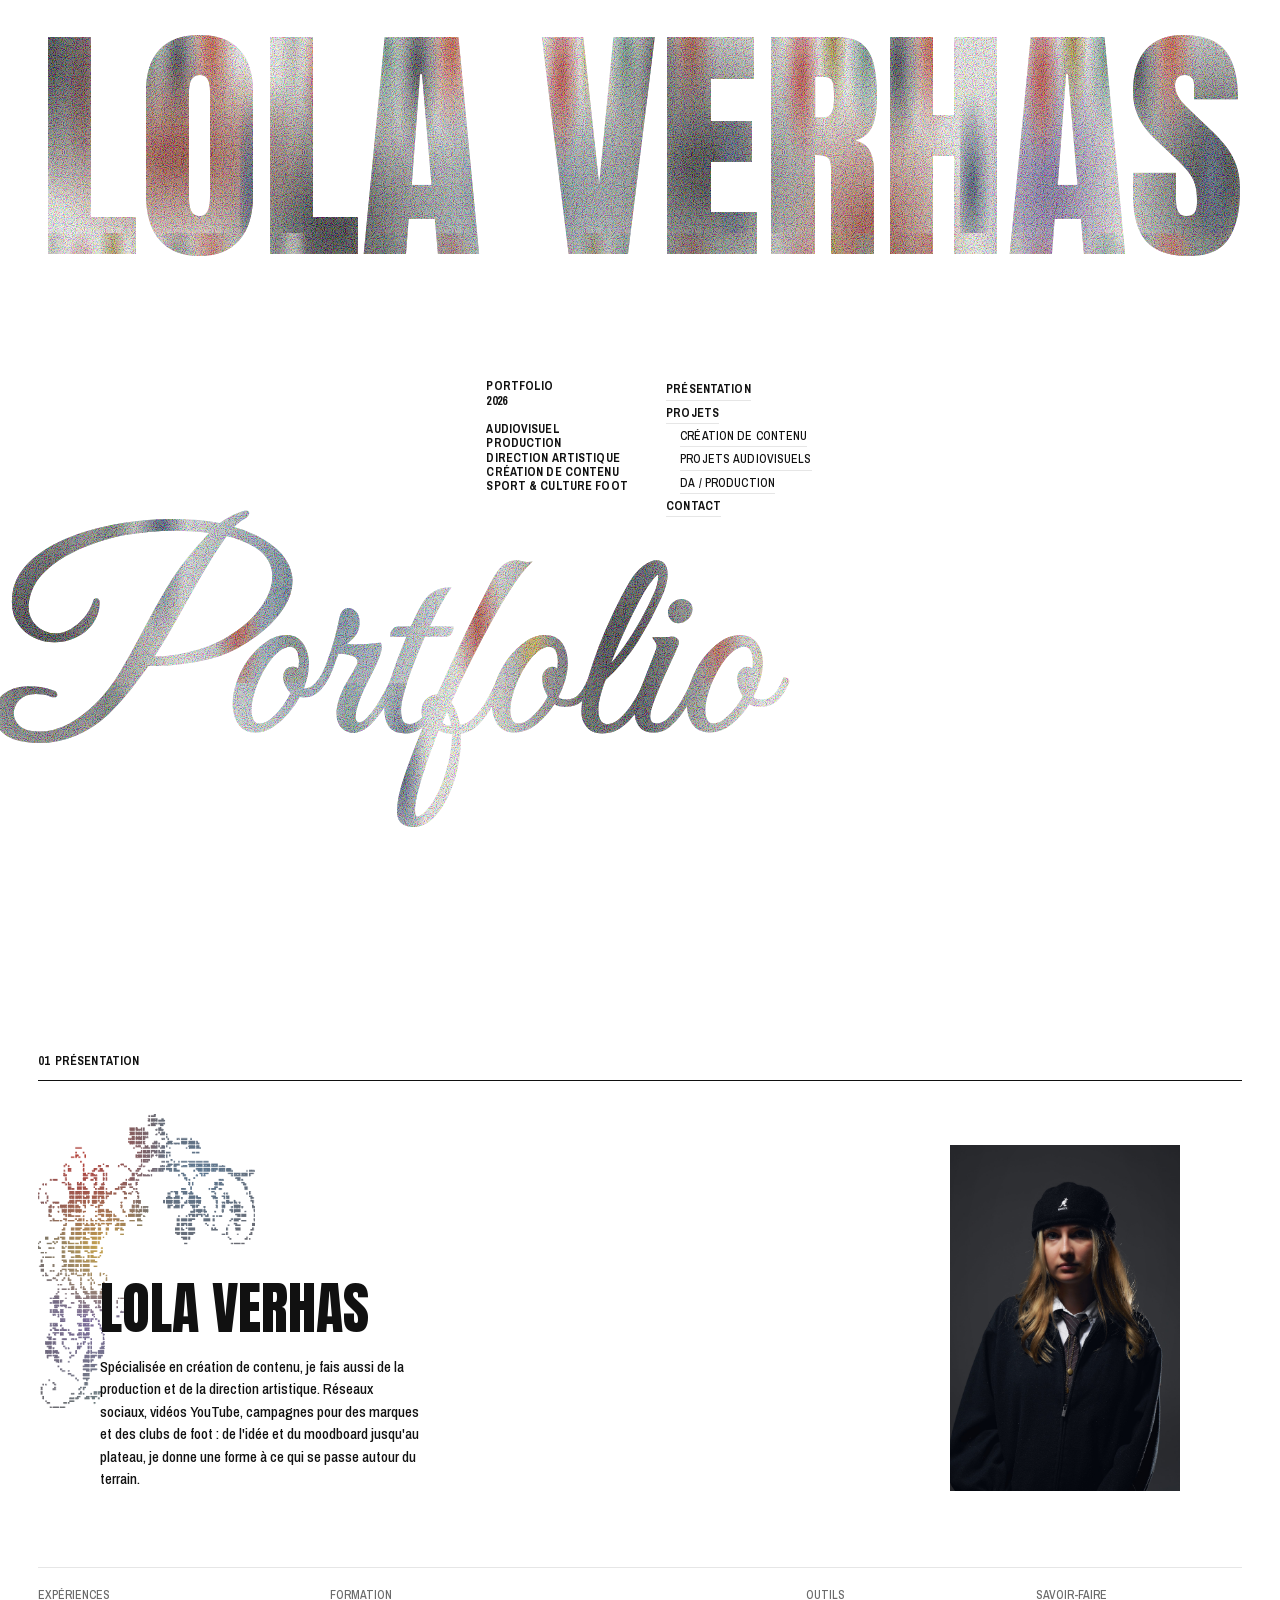
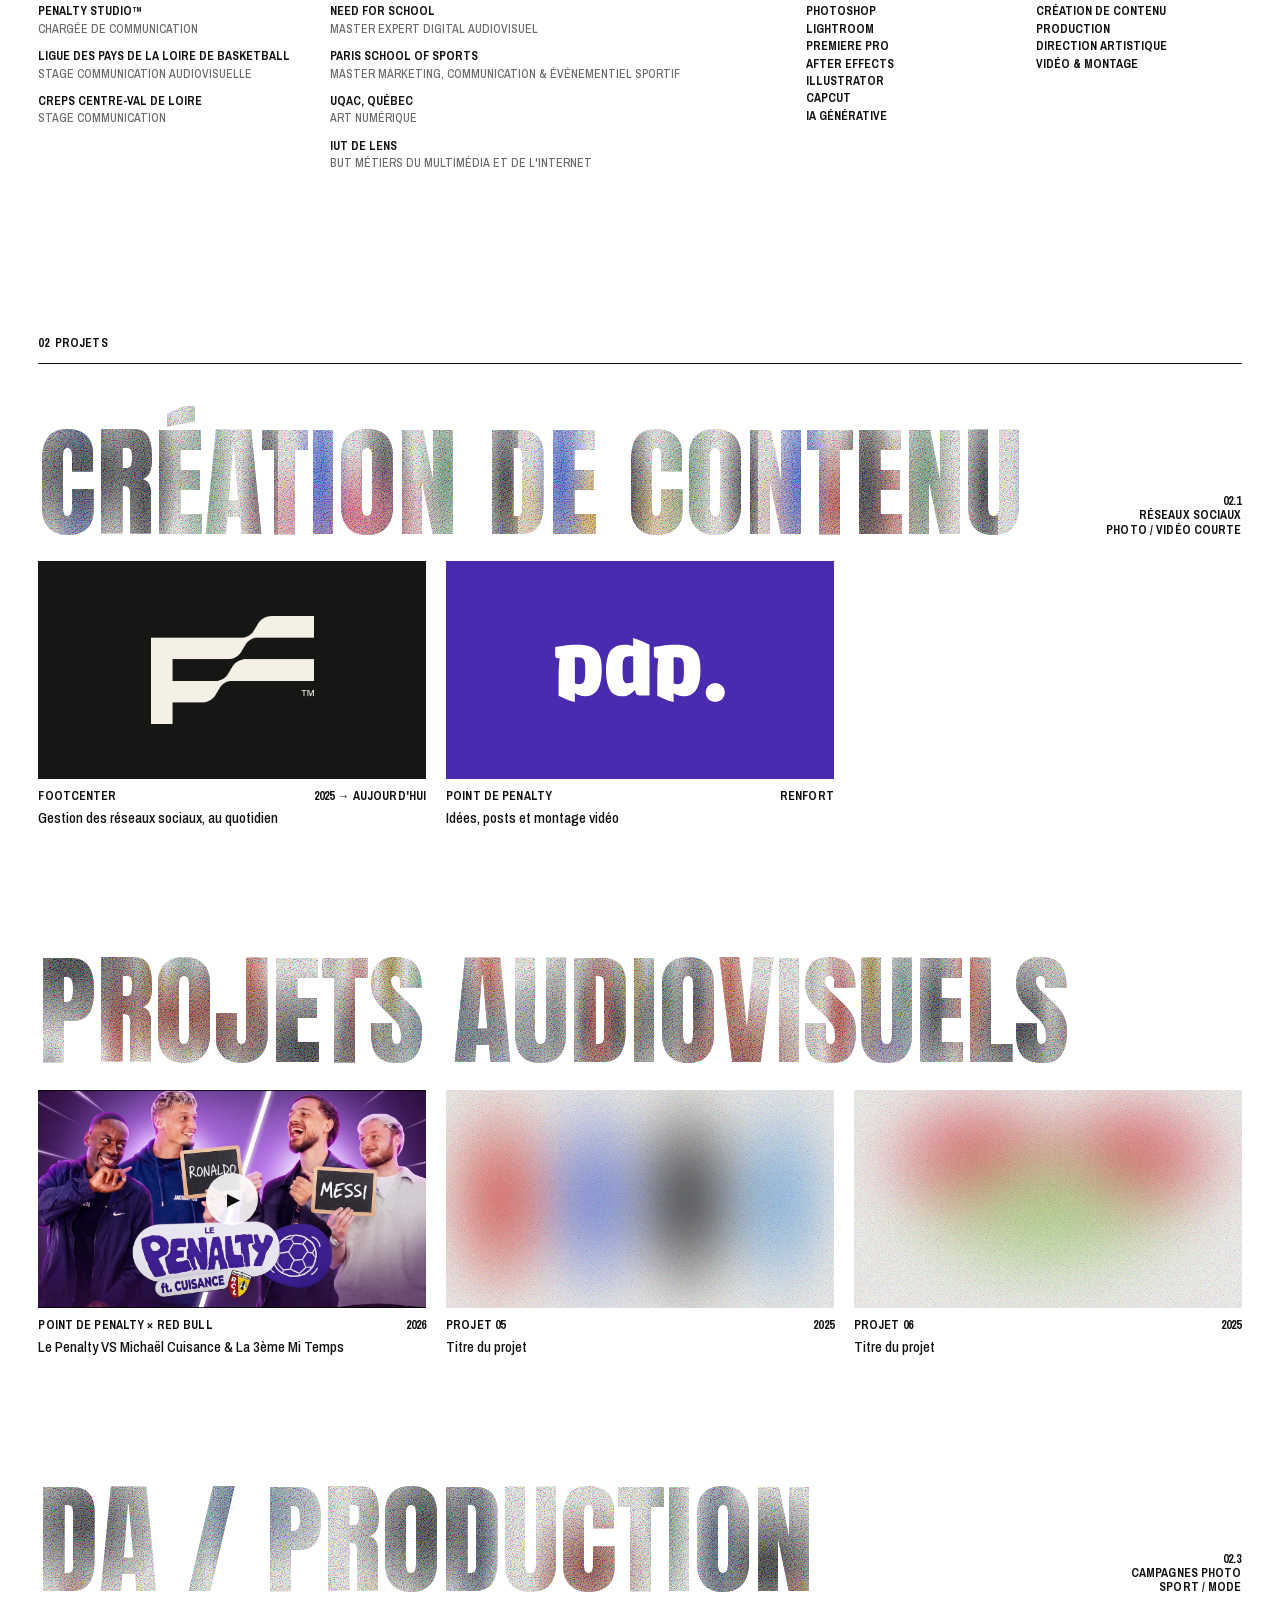
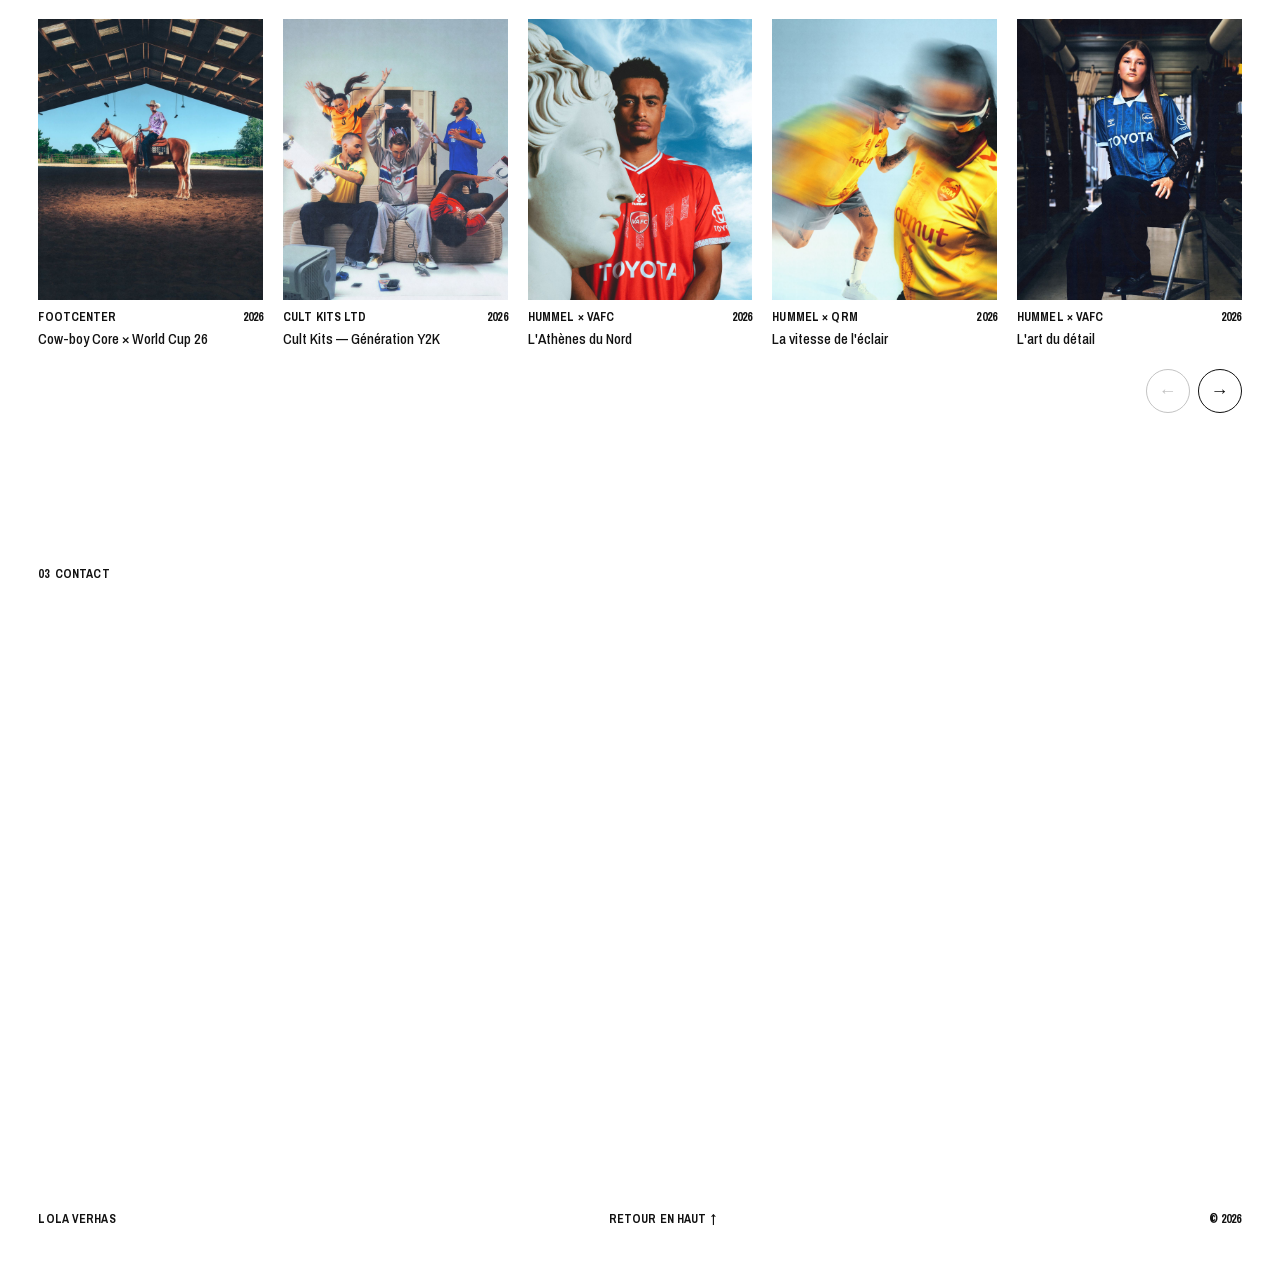
==== index.html @ 3b6e3bfb "Présentation : ornement pixel dégradé dans le coin haut gauche (ordinateur) Co-Authored-By: Claude O" ====
<!doctype html>
<html lang="fr">
<head>
<meta charset="utf-8">
<meta name="viewport" content="width=device-width, initial-scale=1">
<title>Lola Verhas — Portfolio</title>
<meta name="description" content="Portfolio de Lola Verhas : création de contenu, projets audiovisuels, direction artistique dans l'univers du sport.">
<link rel="stylesheet" href="style.css">
</head>
<body>

<!-- ============ HERO (affiche) ============ -->
<header class="poster" id="top">
  <h1 class="big tex tex--a">Lola Verhas</h1>

  <div class="poster__info">
    <div class="col">
      <p>Portfolio<br>2026</p>
      <p>Audiovisuel<br>Production<br>Direction artistique<br>Création de contenu<br>Sport &amp; culture foot</p>
    </div>
    <nav class="col menu" aria-label="Sommaire">
      <ul>
        <li><a href="#presentation">Présentation</a></li>
        <li><a href="#projets">Projets</a></li>
        <li class="sub"><a href="#contenu">Création de contenu</a></li>
        <li class="sub"><a href="#audiovisuel">Projets audiovisuels</a></li>
        <li class="sub"><a href="#da">DA / Production</a></li>
        <li><a href="#contact">Contact</a></li>
      </ul>
    </nav>
  </div>

  <p class="script tex tex--b" aria-hidden="true">Portfolio</p>
</header>

<main>

<!-- ============ PRÉSENTATION ============ -->
<section id="presentation" class="block">
  <span class="ornement tex--a" aria-hidden="true"></span>
  <p class="label">01 &nbsp;Présentation</p>
  <div class="intro">
    <div class="intro__text">
    <h2 class="intro__title">Lola Verhas</h2>
    <div class="intro__side prose">
      <p>Spécialisée en création de contenu, je fais aussi de la production et de la direction artistique. Réseaux sociaux, vidéos YouTube, campagnes pour des marques et des clubs de foot : de l'idée et du moodboard jusqu'au plateau, je donne une forme à ce qui se passe autour du terrain.</p>
    </div>
    </div>
    <figure class="intro__photo"><img src="img/lola/portrait.jpg" alt="Portrait de Lola Verhas, béret Kangol noir, chemise blanche et cravate, sur fond gris"></figure>
  </div>

  <dl class="credits profile">
    <div><dt>Expériences</dt><dd>Penalty Studio™<span>Chargée de communication</span>Ligue des Pays de la Loire de Basketball<span>Stage communication audiovisuelle</span>CREPS Centre-Val de Loire<span>Stage communication</span></dd></div>
    <div><dt>Formation</dt><dd>Need for School<span>Master expert digital audiovisuel</span>Paris School of Sports<span>Master marketing, communication &amp; événementiel sportif</span>UQAC, Québec<span>Art numérique</span>IUT de Lens<span>BUT Métiers du multimédia et de l'internet</span></dd></div>
    <div><dt>Outils</dt><dd>Photoshop<br>Lightroom<br>Premiere Pro<br>After Effects<br>Illustrator<br>CapCut<br>IA générative</dd></div>
    <div><dt>Savoir-faire</dt><dd>Création de contenu<br>Production<br>Direction artistique<br>Vidéo &amp; montage</dd></div>
  </dl>
</section>

<!-- ============ PROJETS ============ -->
<section id="projets" class="block">
  <p class="label">02 &nbsp;Projets</p>

  <div class="cat" id="contenu">
    <div class="cat__head">
      <h2 class="mid tex tex--c">Création de contenu</h2>
      <p class="cat__meta">02.1<br>Réseaux sociaux<br>Photo / Vidéo courte</p>
    </div>
    <div class="grid grid--video">
      <a class="card" href="footcenter-reseaux.html"><div class="card__img card__img--logo logo--fc"><img src="img/logos/footcenter.png" alt="Logo FOOTCENTER"></div><p class="card__cap"><span>Footcenter</span><span>2025 → aujourd'hui</span></p><p class="card__title">Gestion des réseaux sociaux, au quotidien</p></a>
      <a class="card" href="point-de-penalty.html"><div class="card__img card__img--logo logo--pdp"><img src="img/logos/point-de-penalty.svg" alt="Logo Point de Penalty"></div><p class="card__cap"><span>Point de Penalty</span><span>Renfort</span></p><p class="card__title">Idées, posts et montage vidéo</p></a>
    </div>
  </div>

  <div class="cat" id="audiovisuel">
    <div class="cat__head">
      <h2 class="mid tex tex--a">Projets audiovisuels</h2>
      <p class="cat__meta">02.2<br>YouTube / Formats<br>Production vidéo</p>
    </div>
    <div class="grid grid--video">
      <a class="card" href="penalty-cuisance.html"><div class="card__img card__img--photo card__img--video"><img src="img/penalty/miniature.jpg" alt="Miniature : Michaël Cuisance et Jordy face aux deux hôtes de Point de Penalty, ardoises Ronaldo et Messi en main" loading="lazy"><span class="play" aria-hidden="true">▶</span></div><p class="card__cap"><span>Point de Penalty × Red Bull</span><span>2026</span></p><p class="card__title">Le Penalty VS Michaël Cuisance &amp; La 3ème Mi Temps</p></a>
      <a class="card" href="#"><div class="card__img v5"></div><p class="card__cap"><span>Projet 05</span><span>2025</span></p><p class="card__title">Titre du projet</p></a>
      <a class="card" href="#"><div class="card__img v6"></div><p class="card__cap"><span>Projet 06</span><span>2025</span></p><p class="card__title">Titre du projet</p></a>
    </div>
  </div>

  <div class="cat" id="da">
    <div class="cat__head">
      <h2 class="mid tex tex--b">DA / Production</h2>
      <p class="cat__meta">02.3<br>Campagnes photo<br>Sport / Mode</p>
    </div>
    <div class="carousel"><div class="grid grid--carousel">
      <a class="card" href="cowboy-core.html"><div class="card__img card__img--photo"><img src="img/cowboy-core/01-ranch.jpg" alt="Cavalier en maillot violet sur un cheval palomino, sous la charpente d'un manège" loading="lazy"></div><p class="card__cap"><span>Footcenter</span><span>2026</span></p><p class="card__title">Cow-boy Core × World Cup 26</p></a>
      <a class="card" href="cult-kits.html"><div class="card__img card__img--photo"><img src="img/cult-kits/01-canape.jpg" alt="Cinq jeunes en maillots vintage qui célèbrent autour d'un canapé en velours, une PS2 brandie au centre" loading="lazy"></div><p class="card__cap"><span>Cult Kits Ltd</span><span>2026</span></p><p class="card__title">Cult Kits — Génération Y2K</p></a>
      <a class="card" href="vafc.html"><div class="card__img card__img--photo"><img src="img/vafc/03-buste.jpg" alt="Joueur en maillot rouge du VAFC derrière le profil d'un buste en marbre, ciel bleu" loading="lazy"></div><p class="card__cap"><span>hummel × VAFC</span><span>2026</span></p><p class="card__title">L'Athènes du Nord</p></a>
      <a class="card" href="qrm.html"><div class="card__img card__img--photo"><img src="img/qrm/01-course.jpg" alt="Deux personnes en maillot jaune et rouge de QRM, floues de mouvement, avec des lunettes de sport" loading="lazy"></div><p class="card__cap"><span>hummel × QRM</span><span>2026</span></p><p class="card__title">La vitesse de l'éclair</p></a>
      <a class="card" href="dentelle.html"><div class="card__img card__img--photo"><img src="img/dentelle/03-portrait.jpg" alt="Jeune femme assise dans l'usine Sophie Hallette, en maillot bleu du VAFC avec des manches en dentelle noire" loading="lazy"></div><p class="card__cap"><span>hummel × VAFC</span><span>2026</span></p><p class="card__title">L'art du détail</p></a>
      <a class="card" href="estac.html"><div class="card__img card__img--photo"><img src="img/estac/01-duo.jpg" alt="Une jeune femme debout et un jeune homme assis, en maillot vert d'eau de l'ESTAC, devant un rideau de velours vert" loading="lazy"></div><p class="card__cap"><span>ESTAC Troyes</span><span>2026</span></p><p class="card__title">Dans son élément</p></a>
    </div>
    <div class="carousel__nav"><button class="carousel__btn" type="button" data-dir="-1" aria-label="Projets précédents">←</button><button class="carousel__btn" type="button" data-dir="1" aria-label="Projets suivants">→</button></div>
    </div>
  </div>
</section>

<!-- ============ CONTACT ============ -->
<section id="contact" class="block contact">
  <p class="label">03 &nbsp;Contact</p>
  <h2 class="big tex tex--c"><a href="mailto:lolaaa.verhas@gmail.com" target="_blank" rel="noopener">Contact</a></h2>
  <div class="contact__info">
    <p>Email<br><a class="link" href="mailto:lolaaa.verhas@gmail.com" target="_blank" rel="noopener">lolaaa.verhas@gmail.com ↗</a></p>
    <p>LinkedIn<br><a class="link" href="https://www.linkedin.com/in/lola-verhas-41240a246/" target="_blank" rel="noopener">Lola Verhas ↗</a></p>
    <p>Téléphone<br><a class="link" href="tel:+33781359257">07 81 35 92 57</a></p>
  </div>
</section>

</main>

<footer class="foot">
  <span>Lola Verhas</span>
  <a href="#top">Retour en haut ↑</a>
  <span>© 2026</span>
</footer>

<script src="script.js"></script>

</body>
</html>
---- style.css ----
/* =========================================================
   Lola Verhas — Portfolio
   Direction : affiche "Sundays Finest" — fond blanc pur,
   lettres nettes remplies d'une matière colorée + grain,
   petits textes condensés en capitales.
   ========================================================= */

@font-face { font-family: "Anton"; src: url(fonts/anton.woff2) format("woff2"); font-weight: 400; font-display: swap; }
@font-face { font-family: "Archivo Narrow"; src: url(fonts/archivo-narrow-500.woff) format("woff"); font-weight: 500; font-display: swap; }
@font-face { font-family: "Archivo Narrow"; src: url(fonts/archivo-narrow-700.woff) format("woff"); font-weight: 700; font-display: swap; }
@font-face { font-family: "Great Vibes"; src: url(fonts/great-vibes.woff2) format("woff2"); font-weight: 400; font-display: swap; }

:root {
  --white: #ffffff;
  --ink: #111111;
  --muted: #6b6b6b;
  --line: #e6e6e6;
  --gutter: clamp(16px, 3vw, 40px);

  --f-display: "Anton", "Impact", "Arial Narrow", sans-serif;
  --f-script: "Great Vibes", "Snell Roundhand", cursive;
  --f-small: "Archivo Narrow", "Arial Narrow", sans-serif;

  /* Grain coloré (bruit SVG) — reste net quelle que soit la taille du texte */
  --grain: url("data:image/svg+xml,%3Csvg xmlns='http://www.w3.org/2000/svg' width='240' height='240'%3E%3Cfilter id='n'%3E%3CfeTurbulence type='fractalNoise' baseFrequency='0.9' numOctaves='2' stitchTiles='stitch'/%3E%3CfeColorMatrix values='3.2 0 0 0 -1.1  0 3.2 0 0 -1.1  0 0 3.2 0 -1.1  0 0 0 0 0.38'/%3E%3C/filter%3E%3Crect width='100%25' height='100%25' filter='url(%23n)'/%3E%3C/svg%3E");
}

* { box-sizing: border-box; margin: 0; padding: 0; }

html { scroll-behavior: smooth; }
@media (prefers-reduced-motion: reduce) { html { scroll-behavior: auto; } }

body {
  background: var(--white);
  color: var(--ink);
  font-family: var(--f-small);
  font-weight: 500;
  -webkit-font-smoothing: antialiased;
  overflow-x: hidden;
}

a { color: inherit; text-decoration: none; }
ul { list-style: none; }

/* ---------------------------------------------------------
   Texture : dégradés flous + grain, découpés par la lettre.
   Les bords des lettres restent 100 % nets.
   --------------------------------------------------------- */
.tex {
  color: transparent;
  -webkit-background-clip: text;
  background-clip: text;
  background-color: #f3f1ed;
  background-repeat: repeat, no-repeat;
  background-size: 240px 240px, 100% 100%;
}

/* A — sombre / rouille / bleu ardoise (comme SUNDAYS) */
.tex--a {
  background-image:
    var(--grain),
    radial-gradient(ellipse 10% 51% at 3% 22%, #26262b 0%, #26262b 12%, #26262b00 100%),
    radial-gradient(ellipse 8% 40% at 5% 80%, #3c4a66 0%, #3c4a66 12%, #3c4a6600 100%),
    radial-gradient(ellipse 11% 35% at 14% 55%, #8f3a2c 0%, #8f3a2c 12%, #8f3a2c00 100%),
    radial-gradient(ellipse 6% 61% at 22% 20%, #c9c6c0 0%, #c9c6c0 12%, #c9c6c000 100%),
    radial-gradient(ellipse 10% 54% at 26% 78%, #1f2024 0%, #1f2024 12%, #1f202400 100%),
    radial-gradient(ellipse 8% 38% at 34% 35%, #b8433a 0%, #b8433a 12%, #b8433a00 100%),
    radial-gradient(ellipse 11% 46% at 41% 70%, #5f6f7c 0%, #5f6f7c 12%, #5f6f7c00 100%),
    radial-gradient(ellipse 6% 40% at 47% 18%, #a58a3c 0%, #a58a3c 12%, #a58a3c00 100%),
    radial-gradient(ellipse 10% 57% at 55% 60%, #2b2a2e 0%, #2b2a2e 12%, #2b2a2e00 100%),
    radial-gradient(ellipse 8% 35% at 61% 25%, #6e8f86 0%, #6e8f86 12%, #6e8f8600 100%),
    radial-gradient(ellipse 8% 49% at 68% 82%, #9c4a3a 0%, #9c4a3a 12%, #9c4a3a00 100%),
    radial-gradient(ellipse 10% 40% at 74% 30%, #34363d 0%, #34363d 12%, #34363d00 100%),
    radial-gradient(ellipse 6% 54% at 82% 66%, #7a6a9a 0%, #7a6a9a 12%, #7a6a9a00 100%),
    radial-gradient(ellipse 10% 40% at 88% 22%, #c2553f 0%, #c2553f 12%, #c2553f00 100%),
    radial-gradient(ellipse 8% 59% at 95% 62%, #23252a 0%, #23252a 12%, #23252a00 100%);
}

/* B — plus lumineux : beaucoup de blanc, touches de couleur */
.tex--b {
  background-image:
    var(--grain),
    radial-gradient(ellipse 11% 54% at 6% 40%, #2c2d33 0%, #2c2d33 12%, #2c2d3300 100%),
    radial-gradient(ellipse 10% 40% at 15% 75%, #b24a3c 0%, #b24a3c 12%, #b24a3c00 100%),
    radial-gradient(ellipse 12% 49% at 27% 30%, #5b7690 0%, #5b7690 12%, #5b769000 100%),
    radial-gradient(ellipse 8% 38% at 38% 80%, #c9a44a 0%, #c9a44a 12%, #c9a44a00 100%),
    radial-gradient(ellipse 11% 54% at 50% 45%, #2a2b30 0%, #2a2b30 12%, #2a2b3000 100%),
    radial-gradient(ellipse 10% 40% at 62% 25%, #7e9a8c 0%, #7e9a8c 12%, #7e9a8c00 100%),
    radial-gradient(ellipse 8% 46% at 71% 70%, #8b3b33 0%, #8b3b33 12%, #8b3b3300 100%),
    radial-gradient(ellipse 11% 49% at 83% 35%, #3e4f6a 0%, #3e4f6a 12%, #3e4f6a00 100%),
    radial-gradient(ellipse 10% 54% at 94% 70%, #1f2023 0%, #1f2023 12%, #1f202300 100%);
}

/* C — variante pastel (clin d'œil aux affiches floues) */
.tex--c {
  background-image:
    var(--grain),
    radial-gradient(ellipse 12% 57% at 5% 45%, #2b2c31 0%, #2b2c31 12%, #2b2c3100 100%),
    radial-gradient(ellipse 12% 49% at 18% 30%, #3b5bdb 0%, #3b5bdb 12%, #3b5bdb00 100%),
    radial-gradient(ellipse 11% 46% at 31% 75%, #e0607e 0%, #e0607e 12%, #e0607e00 100%),
    radial-gradient(ellipse 12% 54% at 45% 35%, #2a2b2f 0%, #2a2b2f 12%, #2a2b2f00 100%),
    radial-gradient(ellipse 11% 40% at 57% 70%, #d9a441 0%, #d9a441 12%, #d9a44100 100%),
    radial-gradient(ellipse 12% 49% at 70% 30%, #6f9b7d 0%, #6f9b7d 12%, #6f9b7d00 100%),
    radial-gradient(ellipse 11% 54% at 83% 68%, #b8433a 0%, #b8433a 12%, #b8433a00 100%),
    radial-gradient(ellipse 11% 49% at 95% 35%, #26272c 0%, #26272c 12%, #26272c00 100%);
}

/* ---------------------------------------------------------
   Typo
   --------------------------------------------------------- */
.big {
  font-family: var(--f-display);
  font-weight: 400;
  text-transform: uppercase;
  line-height: .86;
  letter-spacing: -.005em;
  white-space: nowrap;
  font-size: 21vw;           /* ajusté en JS pour remplir la largeur */
}

.mid {
  font-family: var(--f-display);
  font-weight: 400;
  text-transform: uppercase;
  line-height: .9;
  font-size: clamp(48px, 9.5vw, 150px);
}

.script {
  font-family: var(--f-script);
  font-weight: 400;
  line-height: 1.1;
  white-space: nowrap;
  font-size: 21vw;
  -webkit-text-stroke: .012em transparent;   /* épaissit le trait pour que la matière se voie */
}

/* petits textes "affiche" */
.label,
.poster__info,
.cat__meta,
.card__cap,
.contact__info,
.foot {
  font-family: var(--f-small);
  font-weight: 700;
  text-transform: uppercase;
  font-size: 12px;
  line-height: 1.2;
  letter-spacing: .01em;
}

/* ---------------------------------------------------------
   HERO / affiche
   --------------------------------------------------------- */
.poster {
  position: relative;
  min-height: 100vh;
  min-height: 100svh;
  display: flex;
  flex-direction: column;
  justify-content: space-between;
  padding: var(--gutter) 0 0;
  overflow: hidden;
}

.poster .big {
  padding: 0 var(--gutter);
}

.poster__info {
  display: flex;
  gap: clamp(24px, 3vw, 40px);
  margin: clamp(48px, 12vh, 140px) 0 0 38%;
}
.poster__info .col { display: flex; flex-direction: column; gap: 14px; }
.poster__info li.sub { padding-left: 0; }
.poster__info a { transition: opacity .2s; }
.poster__info a:hover { opacity: .45; }

.poster .script {
  margin: -2vw 0 0 -3vw;
  line-height: 1.25;
  padding-bottom: 2vw;
}

/* ---------------------------------------------------------
   Sections
   --------------------------------------------------------- */
.block {
  padding: clamp(80px, 12vw, 160px) var(--gutter) 0;
}

.label {
  display: flex;
  gap: 8px;
  padding-bottom: 12px;
  border-bottom: 1px solid var(--ink);
  margin-bottom: clamp(32px, 5vw, 64px);
}

.intro {
  display: grid;
  grid-template-columns: 1fr;
  gap: 32px;
}
.intro__lead {
  font-family: var(--f-display);
  text-transform: uppercase;
  font-weight: 400;
  font-size: clamp(28px, 4.2vw, 64px);
  line-height: 1.02;
  max-width: 18ch;
}
.intro__side {
  font-size: 15px;
  line-height: 1.5;
  max-width: 42ch;
  color: var(--muted);
}
@media (min-width: 900px) {
  .intro { grid-template-columns: 1.6fr 1fr; align-items: end; }
}

/* catégories */
.cat + .cat { margin-top: clamp(80px, 10vw, 140px); }

.cat__head {
  display: flex;
  align-items: flex-end;
  justify-content: space-between;
  gap: 24px;
  margin-bottom: 24px;
}
.cat__meta { text-align: right; flex-shrink: 0; }

.grid {
  display: grid;
  grid-template-columns: repeat(2, 1fr);
  gap: 28px 16px;
}
@media (min-width: 700px) { .grid { grid-template-columns: repeat(auto-fill, minmax(190px, 1fr)); gap: 32px 20px; } }

/* cartes projet — visuels provisoires pastel flous + grain */
.card { display: block; }
.card__img {
  position: relative;
  aspect-ratio: 4 / 5;
  background: #f1f0ee;
  overflow: hidden;
}
.card__img::before {
  content: "";
  position: absolute;
  inset: -10%;
  filter: blur(22px);
  transition: transform .8s cubic-bezier(.2,.7,.2,1);
}
.card__img::after {
  content: "";
  position: absolute;
  inset: 0;
  background: var(--grain);
  background-size: 240px 240px;
  opacity: .35;
  mix-blend-mode: multiply;
}
.card:hover .card__img::before { transform: scale(1.08) rotate(2deg); }

/* carte avec vraie photo */
.card__img--photo::before,
.card__img--photo::after { display: none; }
.card__img img {
  position: absolute;
  inset: 0;
  width: 100%;
  height: 100%;
  object-fit: cover;
  transition: transform .8s cubic-bezier(.2,.7,.2,1);
}
.card:hover .card__img img { transform: scale(1.04); }

.card__cap {
  display: flex;
  justify-content: space-between;
  margin-top: 10px;
}
.card__title {
  font-size: 15px;
  margin-top: 4px;
}

.v1::before { background:
  radial-gradient(circle at 50% 45%, #0000 22%, #3553d6 30%, #0000 42%),
  radial-gradient(circle at 50% 62%, #0000 20%, #6f86ee 28%, #0000 40%); }
.v2::before { background:
  radial-gradient(ellipse 32% 30% at 30% 35%, #f07aa0, #0000),
  radial-gradient(ellipse 36% 35% at 70% 60%, #f4b36a, #0000),
  radial-gradient(ellipse 28% 30% at 45% 80%, #9ad0b0, #0000); }
.v3::before { background:
  radial-gradient(ellipse 24% 45% at 45% 45%, #8f93c9, #0000),
  radial-gradient(ellipse 20% 35% at 62% 30%, #c6c9ee, #0000),
  radial-gradient(ellipse 24% 25% at 40% 75%, #d97a9b, #0000); }
.v4::before { background:
  radial-gradient(ellipse 40% 40% at 50% 30%, #f28a4b, #0000),
  radial-gradient(ellipse 40% 40% at 40% 70%, #8ec9df, #0000),
  radial-gradient(ellipse 24% 30% at 75% 55%, #f6d36b, #0000); }
.v5::before { background:
  radial-gradient(ellipse 14% 45% at 20% 50%, #d9544f, #0000),
  radial-gradient(ellipse 14% 45% at 40% 50%, #6c7fd8, #0000),
  radial-gradient(ellipse 14% 45% at 60% 50%, #2b2b2f, #0000),
  radial-gradient(ellipse 14% 45% at 80% 50%, #7fb0e0, #0000); }
.v6::before { background:
  radial-gradient(ellipse 36% 35% at 50% 55%, #b2d38c, #0000),
  radial-gradient(ellipse 24% 30% at 35% 35%, #e04e5a, #0000),
  radial-gradient(ellipse 24% 30% at 68% 35%, #e04e5a, #0000); }
.v7::before { background:
  radial-gradient(ellipse 32% 50% at 45% 50%, #1e7f5c, #0000),
  radial-gradient(ellipse 24% 30% at 60% 35%, #f06c8a, #0000),
  radial-gradient(ellipse 20% 25% at 35% 70%, #f2d15c, #0000); }
.v8::before { background:
  radial-gradient(ellipse 40% 45% at 50% 50%, #cfe6f5, #0000),
  radial-gradient(ellipse 28% 30% at 40% 40%, #7a9bd6, #0000),
  radial-gradient(ellipse 20% 25% at 62% 65%, #e8a4c4, #0000); }
.v9::before { background:
  radial-gradient(ellipse 36% 40% at 40% 40%, #e9965b, #0000),
  radial-gradient(ellipse 32% 45% at 62% 62%, #a74b77, #0000),
  radial-gradient(ellipse 20% 25% at 30% 75%, #3d4fb8, #0000); }

/* contact */
.contact .big { margin-left: -.02em; }
.contact__info {
  display: flex;
  flex-wrap: wrap;
  gap: 24px 56px;
  margin: 40px 0 0 38%;
}
.contact__info a { font-size: 15px; transition: opacity .2s; }
.contact__info a:hover { opacity: .45; }

/* footer */
.foot {
  display: flex;
  justify-content: space-between;
  gap: 16px;
  padding: clamp(80px, 12vw, 160px) var(--gutter) var(--gutter);
}

/* ---------------------------------------------------------
   Mobile
   --------------------------------------------------------- */
@media (max-width: 700px) {
  .poster { min-height: 0; padding-top: 20px; }
  .poster__info,
  .contact__info { margin-left: 0; }
  .poster__info { padding: 0 var(--gutter); margin-top: 40px; margin-bottom: 24px; }
  .contact__info { flex-direction: column; }
  .cat__head { flex-direction: column; align-items: flex-start; }
  .cat__meta { text-align: left; }
  .poster .script { font-size: 30vw; margin-left: -4vw; }
}

/* ---------------------------------------------------------
   Page projet
   --------------------------------------------------------- */
.topbar {
  display: flex;
  justify-content: space-between;
  gap: 16px;
  padding: 16px var(--gutter);
  font-family: var(--f-small);
  font-weight: 700;
  text-transform: uppercase;
  font-size: 12px;
}
.topbar a:hover { opacity: .45; }

.project-hero { padding: 24px var(--gutter) 0; overflow: hidden; }
.project-hero__row {
  display: flex;
  align-items: flex-start;
  justify-content: space-between;
  gap: 24px;
  margin-top: 8px;
}
.script--sm { font-size: clamp(64px, 11vw, 190px); line-height: 1.25; }

.facts, .credits {
  font-family: var(--f-small);
  text-transform: uppercase;
  font-size: 12px;
  line-height: 1.25;
}
.facts {
  display: grid;
  grid-template-columns: repeat(2, auto);
  gap: 16px 40px;
  padding-top: 2vw;
  flex-shrink: 0;
}
.facts dt, .credits dt { font-weight: 500; color: var(--muted); }
.facts dd, .credits dd { font-weight: 700; }

.shot { margin: 0; }
.shot img { display: block; width: 100%; height: auto; }
.shot--wide {
  margin: clamp(32px, 5vw, 64px) var(--gutter) 0;
}
.shot--wide img { aspect-ratio: 16 / 10; object-fit: cover; object-position: 50% 55%; }

.gallery {
  display: grid;
  grid-template-columns: repeat(2, 1fr);
  gap: 16px;
  padding: clamp(64px, 9vw, 120px) var(--gutter) 0;
  align-items: start;
}
.shot--top img { object-position: 50% 32%; }
.shot--offset { margin-top: clamp(40px, 10vw, 160px); }

.prose p + p { margin-top: 1em; }
.project-text .intro__side { color: var(--ink); }

.credits {
  display: grid;
  grid-template-columns: repeat(auto-fill, minmax(150px, 1fr));
  gap: 28px 24px;
}
.credits .me dd {
  display: inline;
  background: var(--ink);
  color: var(--white);
  padding: 0 4px;
}

@media (max-width: 700px) {
  .topbar span { display: none; }
  .project-hero__row { flex-direction: column; }
  .facts { padding-top: 0; }
  .shot--wide img { aspect-ratio: 4 / 5; }
  .gallery { gap: 10px; }
}
.shot--mid img { object-position: 50% 58%; }
.credits mark,
.credits .me dd {
  background: var(--ink);
  color: var(--white);
  padding: 0 4px;
}
.shot--solo {
  max-width: 760px;
  margin: clamp(64px, 9vw, 120px) auto 0;
  padding: 0 var(--gutter);
}
.shot--run img { object-position: 50% 48%; }
.shot--factory img { object-position: 50% 30%; }
/* le grand "Portfolio" ne doit jamais bloquer les clics du sommaire */
.poster .script { pointer-events: none; }
.poster__info { position: relative; z-index: 1; }
/* Présentation : colonnes profil */
.profile { margin-top: clamp(48px, 6vw, 80px); padding-top: 20px; border-top: 1px solid var(--line); }
.profile dd { line-height: 1.45; }
@media (min-width: 1000px) {
  .profile { grid-template-columns: 1.3fr 2.2fr 1fr 1fr; }
}
.profile dd span { display: block; font-weight: 500; color: var(--muted); margin-bottom: 10px; }
#presentation .intro__side { color: var(--ink); }
.contact__info a.link {
  text-decoration: underline;
  text-underline-offset: 3px;
  text-decoration-thickness: 1px;
}

/* Cartes projet : survol et focus clavier */
.card__title { transition: opacity .2s; }
.card:hover .card__title { text-decoration: underline; text-underline-offset: 3px; }
.card:focus-visible { outline: 2px solid var(--ink); outline-offset: 6px; }
/* carte vidéo : vignette YouTube + bouton lecture */
.card__img--video img {
  position: absolute; inset: 0; width: 100%; height: 100%;
  object-fit: cover; z-index: 1;
  transition: transform .8s cubic-bezier(.2,.7,.2,1);
}
.card:hover .card__img--video img { transform: scale(1.04); }
.card__img--video .play {
  position: absolute; z-index: 2; left: 50%; top: 50%;
  width: 56px; height: 56px; margin: -28px 0 0 -28px;
  display: grid; place-items: center;
  border-radius: 50%;
  background: rgba(255,255,255,.88); color: var(--ink);
  font-size: 18px; padding-left: 3px;
  transition: transform .3s;
}
.card:hover .card__img--video .play { transform: scale(1.1); }
.shot--estac img { object-position: 50% 30%; }
.script--long { font-size: clamp(56px, 8.5vw, 150px); }
.project-hero__row .script { min-width: 0; }

/* Projets audiovisuels : cartes au format vidéo 16:9 */
.grid--video .card__img { aspect-ratio: 16 / 9; }
@media (min-width: 700px) { .grid--video { grid-template-columns: repeat(auto-fill, minmax(300px, 1fr)); } }
@media (max-width: 699px) { .grid--video { grid-template-columns: 1fr; } }

/* Lecteur vidéo des pages projet */
.video__poster {
  position: relative; display: block; width: 100%; padding: 0; border: 0;
  background: #000; cursor: pointer; aspect-ratio: 16 / 9; overflow: hidden;
}
.video__poster img { width: 100%; height: 100%; object-fit: cover; display: block; transition: transform .8s cubic-bezier(.2,.7,.2,1); }
.video__poster:hover img { transform: scale(1.02); }
.video__poster .play {
  position: absolute; left: 50%; top: 50%;
  width: 84px; height: 84px; margin: -42px 0 0 -42px;
  display: grid; place-items: center; border-radius: 50%;
  background: rgba(255,255,255,.9); color: var(--ink); font-size: 26px; padding-left: 5px;
  transition: transform .3s;
}
.video__poster:hover .play { transform: scale(1.08); }
.video__poster:focus-visible { outline: 2px solid var(--ink); outline-offset: 6px; }
.video iframe { display: block; width: 100%; aspect-ratio: 16 / 9; border: 0; }
.video__cap {
  margin-top: 10px; text-align: right;
  font-family: var(--f-small); font-weight: 700; text-transform: uppercase; font-size: 12px;
}
.video__cap a { text-decoration: underline; text-underline-offset: 3px; }

/* Création de contenu : reels au format vertical 9:16 */
.grid--reels .card__img { aspect-ratio: 9 / 16; }
@media (min-width: 700px) { .grid--reels { grid-template-columns: repeat(auto-fill, minmax(170px, 1fr)); } }
.card__img--reel .play,
.card__img--video .play {
  position: absolute; z-index: 2; left: 50%; top: 50%;
  width: 52px; height: 52px; margin: -26px 0 0 -26px;
  display: grid; place-items: center; border-radius: 50%;
  background: rgba(255,255,255,.88); color: var(--ink);
  font-size: 17px; padding-left: 3px; transition: transform .3s;
}
.card:hover .card__img--reel .play { transform: scale(1.1); }

/* Liste de liens (pages création de contenu) */
.links { list-style: none; border-top: 1px solid var(--line); }
.links a {
  display: grid; grid-template-columns: 48px 1fr auto; gap: 16px; align-items: baseline;
  padding: 16px 0; border-bottom: 1px solid var(--line);
  font-family: var(--f-small); font-weight: 700; text-transform: uppercase; font-size: 13px;
  transition: opacity .2s;
}
.links a:hover { opacity: .5; }
.links a span:first-child { color: var(--muted); font-weight: 500; }

/* Logos clients (création de contenu) */
.card__img--logo { display: grid; place-items: center; }
.card__img--logo img { width: 46%; height: auto; transition: transform .6s cubic-bezier(.2,.7,.2,1); }
.card:hover .card__img--logo img { transform: scale(1.05); }
.logo--fc  { background: #161615; }
.logo--pdp { background: #4a2bb0; }
.logo--pdp img { width: 52%; }
.logo-panel { display: grid; place-items: center; aspect-ratio: 16 / 9; }
.logo-panel img { width: min(40%, 420px); height: auto; }
@media (max-width: 700px) { .logo-panel { aspect-ratio: 4 / 3; } }
.card__img--logo::before, .card__img--logo::after { display: none; }
.card__img--logo img { position: static; inset: auto; width: 42%; height: auto; object-fit: contain; }
.card__img--logo.logo--pdp img, .logo-panel.logo--pdp img { width: 44%; }
.logo-panel.logo--pdp img { width: min(40%, 420px); }

/* Grands titres texturés : la matière colorée doit couvrir aussi les accents
   (É, È…) et les boucles du script, sinon ils paraissent coupés. */
.big.tex, .mid.tex {
  padding-top: .18em; padding-bottom: .12em;
  margin-top: -.18em; margin-bottom: -.12em;
}
.script.tex {
  line-height: 1.7;
  padding-left: .12em; padding-right: .12em;
}
.poster .script.tex { margin-top: -7vw; padding-bottom: 0; }
.project-hero .script.tex { margin-top: -.3em; margin-bottom: -.25em; }
.shot--wide.logo-panel img { aspect-ratio: auto; object-fit: contain; height: auto; }
.shot--pdp img { aspect-ratio: 3 / 2; object-position: 50% 50%; }

/* Page projet en deux colonnes : photo maîtrisée + texte */
.split { display: grid; gap: 32px; align-items: end; }
.split__img { margin: 0; }
.split__img img { display: block; width: 100%; height: auto; }
.split__text .prose { margin-top: 24px; font-size: 15px; line-height: 1.5; max-width: 42ch; }
@media (min-width: 900px) {
  .split { grid-template-columns: minmax(0, 5fr) minmax(0, 6fr); gap: clamp(40px, 6vw, 96px); padding-top: clamp(48px, 6vw, 80px); }
  .split__img img { max-height: 78vh; width: auto; max-width: 100%; }
}

/* Mise en page "split" sur toutes les pages projet */
.split__img.logo-panel { aspect-ratio: 4 / 5; }
.split__img.logo-panel img { width: 50%; max-height: none; }
.split__img.video { align-self: center; }
.split__img.video img { max-height: none; width: 100%; }
@media (min-width: 900px) {
  .split:has(.video) { grid-template-columns: minmax(0, 6fr) minmax(0, 5fr); align-items: center; }
}
/* Galeries : photos plus mesurées */
.gallery { max-width: 1080px; margin-left: auto; margin-right: auto; }
.shot--solo { max-width: 560px; }

/* Contact : coordonnées centrées */
.contact__info { margin-left: 0; justify-content: center; text-align: center; }
@media (max-width: 700px) { .contact__info { align-items: center; } }

/* ---------------------------------------------------------
   Animations (sobres) — actives seulement avec JS et sans
   "réduire les animations"
   --------------------------------------------------------- */
.anim .rv { transition: opacity .9s cubic-bezier(.2,.7,.2,1), transform .9s cubic-bezier(.2,.7,.2,1); }
.anim .rv-up    { opacity: 0; transform: translateY(24px); }
.anim .rv-title { opacity: 0; transform: translateY(.22em); }
.anim .rv-img   { opacity: 0; transform: translateY(32px); }
.anim .rv.in    { opacity: 1; transform: none; }

/* filets qui se tracent */
.anim .rv-line { position: relative; border-bottom-color: transparent; }
.anim .rv-line::after {
  content: ""; position: absolute; left: 0; right: 0; bottom: -1px; height: 1px;
  background: var(--ink); transform: scaleX(0); transform-origin: left;
  transition: transform 1.2s cubic-bezier(.7,0,.2,1);
}
.anim .rv-line.in::after { transform: scaleX(1); }

/* photos : léger zoom arrière à l'apparition */
.anim .rv-img img { transform: scale(1.06); transition: transform 1.6s cubic-bezier(.2,.7,.2,1); }
.anim .rv-img.in img { transform: none; }
.anim .card:hover .card__img img { transform: scale(1.04); }

/* Bandeau clients qui défile */
.marquee {
  overflow: hidden; white-space: nowrap;
  margin-top: clamp(80px, 10vw, 140px);
  border-top: 1px solid var(--ink); border-bottom: 1px solid var(--ink);
  padding: 18px 0;
}
.marquee__track { display: inline-flex; animation: marquee 38s linear infinite; }
.marquee span {
  font-family: var(--f-display); text-transform: uppercase;
  font-size: clamp(28px, 4vw, 56px); line-height: 1; padding: 0 .5em;
}
.marquee span:nth-child(even) { color: var(--muted); font-family: var(--f-small); font-weight: 500; font-size: clamp(14px, 1.4vw, 18px); align-self: center; }
.marquee:hover .marquee__track { animation-play-state: paused; }
@keyframes marquee { to { transform: translateX(-50%); } }
@media (prefers-reduced-motion: reduce) { .marquee__track { animation: none; } }
.marquee .tex { background-size: 240px 240px, 100% 100%; padding: .12em .5em; }

/* Présentation : portrait */
.intro__photo { margin: 0; max-width: 420px; }
.intro__photo img { display: block; width: 100%; height: auto; }
#presentation .intro { align-items: end; }
@media (min-width: 900px) { #presentation .intro { grid-template-columns: minmax(0, 1fr) minmax(0, 1.2fr); } }
#presentation .intro__side { font-size: clamp(16px, 1.3vw, 19px); max-width: 44ch; }
/* portrait à la hauteur du texte */
@media (min-width: 900px) {
  #presentation .intro { grid-template-columns: auto minmax(0, 1fr); align-items: stretch; gap: clamp(24px, 3vw, 48px); }
  #presentation .intro__photo { position: relative; height: 100%; aspect-ratio: 2 / 3; max-width: none; }
  #presentation .intro__photo img { position: absolute; inset: 0; width: 100%; height: 100%; object-fit: cover; }
  #presentation .intro__side { align-self: center; }
}
@media (max-width: 899px) { #presentation .intro__photo { max-width: 200px; } }


/* Présentation : texte en haut, portrait en bas à droite */
#presentation .intro { display: block; }
#presentation .intro__side {
  max-width: 34ch; color: var(--ink);
  font-family: var(--f-small); font-weight: 500;
  font-size: clamp(22px, 2.5vw, 38px); line-height: 1.22;
}
#presentation .intro__photo {
  position: static; height: auto; aspect-ratio: auto;
  width: clamp(220px, 24vw, 340px); max-width: none;
  margin: clamp(40px, 6vw, 96px) 0 0 auto;
}
#presentation .intro__photo img { position: static; width: 100%; height: auto; }

/* Présentation façon "About" : texte en bas à gauche, portrait à droite */
#presentation .intro {
  display: grid; grid-template-columns: 1fr; gap: 32px;
}
@media (min-width: 900px) {
  #presentation .intro { grid-template-columns: minmax(0, 1fr) minmax(0, 1fr); align-items: end; gap: clamp(40px, 6vw, 120px); }
  #presentation .intro__photo { order: 2; justify-self: end; margin: 0; width: min(100%, 520px); }
  #presentation .intro__text { order: 1; }
}
#presentation .intro__photo { margin: 0; width: min(100%, 520px); }
.intro__title {
  font-family: var(--f-display); font-weight: 400; text-transform: uppercase;
  font-size: clamp(36px, 4.4vw, 72px); line-height: .95; margin-bottom: 20px;
}
#presentation .intro__side {
  font-family: var(--f-small); font-weight: 500; font-size: 15px; line-height: 1.5;
  max-width: 46ch; color: var(--ink);
}
@media (min-width: 900px) {
  #presentation .intro__photo { width: clamp(230px, 18vw, 280px); }
}

/* Carrousel DA / Production */
.grid--carousel {
  display: grid; grid-auto-flow: column; grid-template-columns: none;
  --n: 5; --gap: 20px;
  grid-auto-columns: calc((100% - (var(--n) - 1) * var(--gap)) / var(--n));
  gap: var(--gap); overflow-x: auto; scroll-snap-type: x mandatory; scroll-behavior: smooth;
  scrollbar-width: none; -ms-overflow-style: none; overscroll-behavior-x: contain;
}
.grid--carousel::-webkit-scrollbar { display: none; }
.grid--carousel .card { scroll-snap-align: start; }
@media (max-width: 1200px) { .grid--carousel { --n: 4; } }
@media (max-width: 900px)  { .grid--carousel { --n: 3; --gap: 16px; } }
@media (max-width: 640px)  { .grid--carousel { --n: 1.6; --gap: 12px; } }
.carousel__nav { display: flex; justify-content: flex-end; gap: 8px; margin-top: 20px; }
.carousel__btn {
  width: 44px; height: 44px; border-radius: 50%; border: 1px solid var(--ink);
  background: transparent; color: var(--ink); font-size: 18px; line-height: 1;
  transition: background .2s, color .2s, opacity .2s;
}
.carousel__btn:hover { background: var(--ink); color: var(--white); }
.carousel__btn:disabled { opacity: .25; pointer-events: none; }
/* Présentation : bloc recentré, portrait raisonnable sur mobile */
#presentation .intro { max-width: 1080px; margin-left: auto; margin-right: auto; }
@media (max-width: 899px) {
  #presentation .intro__photo { width: min(60vw, 240px); max-width: 240px; }
}
/* Présentation mobile : centrée */
@media (max-width: 899px) {
  #presentation .intro { text-align: center; justify-items: center; }
  #presentation .intro__side { margin-left: auto; margin-right: auto; }
  #presentation .intro__photo { margin-left: auto; margin-right: auto; }
}

/* Sommaire : liens clairement cliquables */
.menu ul { display: flex; flex-direction: column; gap: 2px; }
.menu a {
  display: inline-flex; align-items: baseline; gap: 8px;
  padding: 3px 0; position: relative;
  border-bottom: 1px solid var(--line);
  transition: gap .3s cubic-bezier(.2,.7,.2,1), border-color .3s;
}
.menu a:hover, .menu a:focus-visible { border-color: var(--ink); gap: 12px; opacity: 1 !important; }
.menu__n { font-family: var(--f-script); text-transform: none; font-weight: 400; font-size: 15px; color: var(--muted); min-width: 18px; }
.menu li.sub a { margin-left: 26px; font-weight: 500; }
.menu__arr { display: inline-block; font-size: 11px; transition: transform .3s cubic-bezier(.2,.7,.2,1); }
.menu a:hover .menu__arr { transform: translate(2px, 2px); }
/* Sommaire : sans numéros ni flèches, léger grossissement au survol */
.menu li.sub a { margin-left: 14px; }
.menu a { transform-origin: left center; transition: transform .3s cubic-bezier(.2,.7,.2,1), border-color .3s; }
.menu a:hover, .menu a:focus-visible { transform: scale(1.08); }

/* Ornement pixel (coin haut gauche de la Présentation) */
#presentation { position: relative; }
.ornement {
  position: absolute; z-index: 0; pointer-events: none;
  left: var(--gutter); top: calc(clamp(80px, 12vw, 160px) + 60px);
  width: clamp(160px, 17vw, 280px); aspect-ratio: 569 / 771;
  background-repeat: repeat, no-repeat; background-size: 120px 120px, 100% 100%;
  -webkit-mask: url(img/ornement.png) left top / contain no-repeat;
          mask: url(img/ornement.png) left top / contain no-repeat;
}
#presentation .intro, #presentation .profile { position: relative; z-index: 1; }
@media (max-width: 899px) { .ornement { width: 96px; top: calc(clamp(80px, 12vw, 160px) + 48px); opacity: .9; } }
.ornement {
  background-color: #6b6a70;
  background-image:
    radial-gradient(ellipse 40% 30% at 20% 15%, #b8433a 0%, #b8433a00 100%),
    radial-gradient(ellipse 40% 30% at 75% 20%, #5b7690 0%, #5b769000 100%),
    radial-gradient(ellipse 35% 25% at 30% 45%, #c9a44a 0%, #c9a44a00 100%),
    radial-gradient(ellipse 40% 30% at 25% 70%, #7a6a9a 0%, #7a6a9a00 100%),
    radial-gradient(ellipse 35% 25% at 40% 90%, #6e8f86 0%, #6e8f8600 100%);
  background-size: 100% 100%;
}
@media (max-width: 899px) { .ornement { display: none; } }
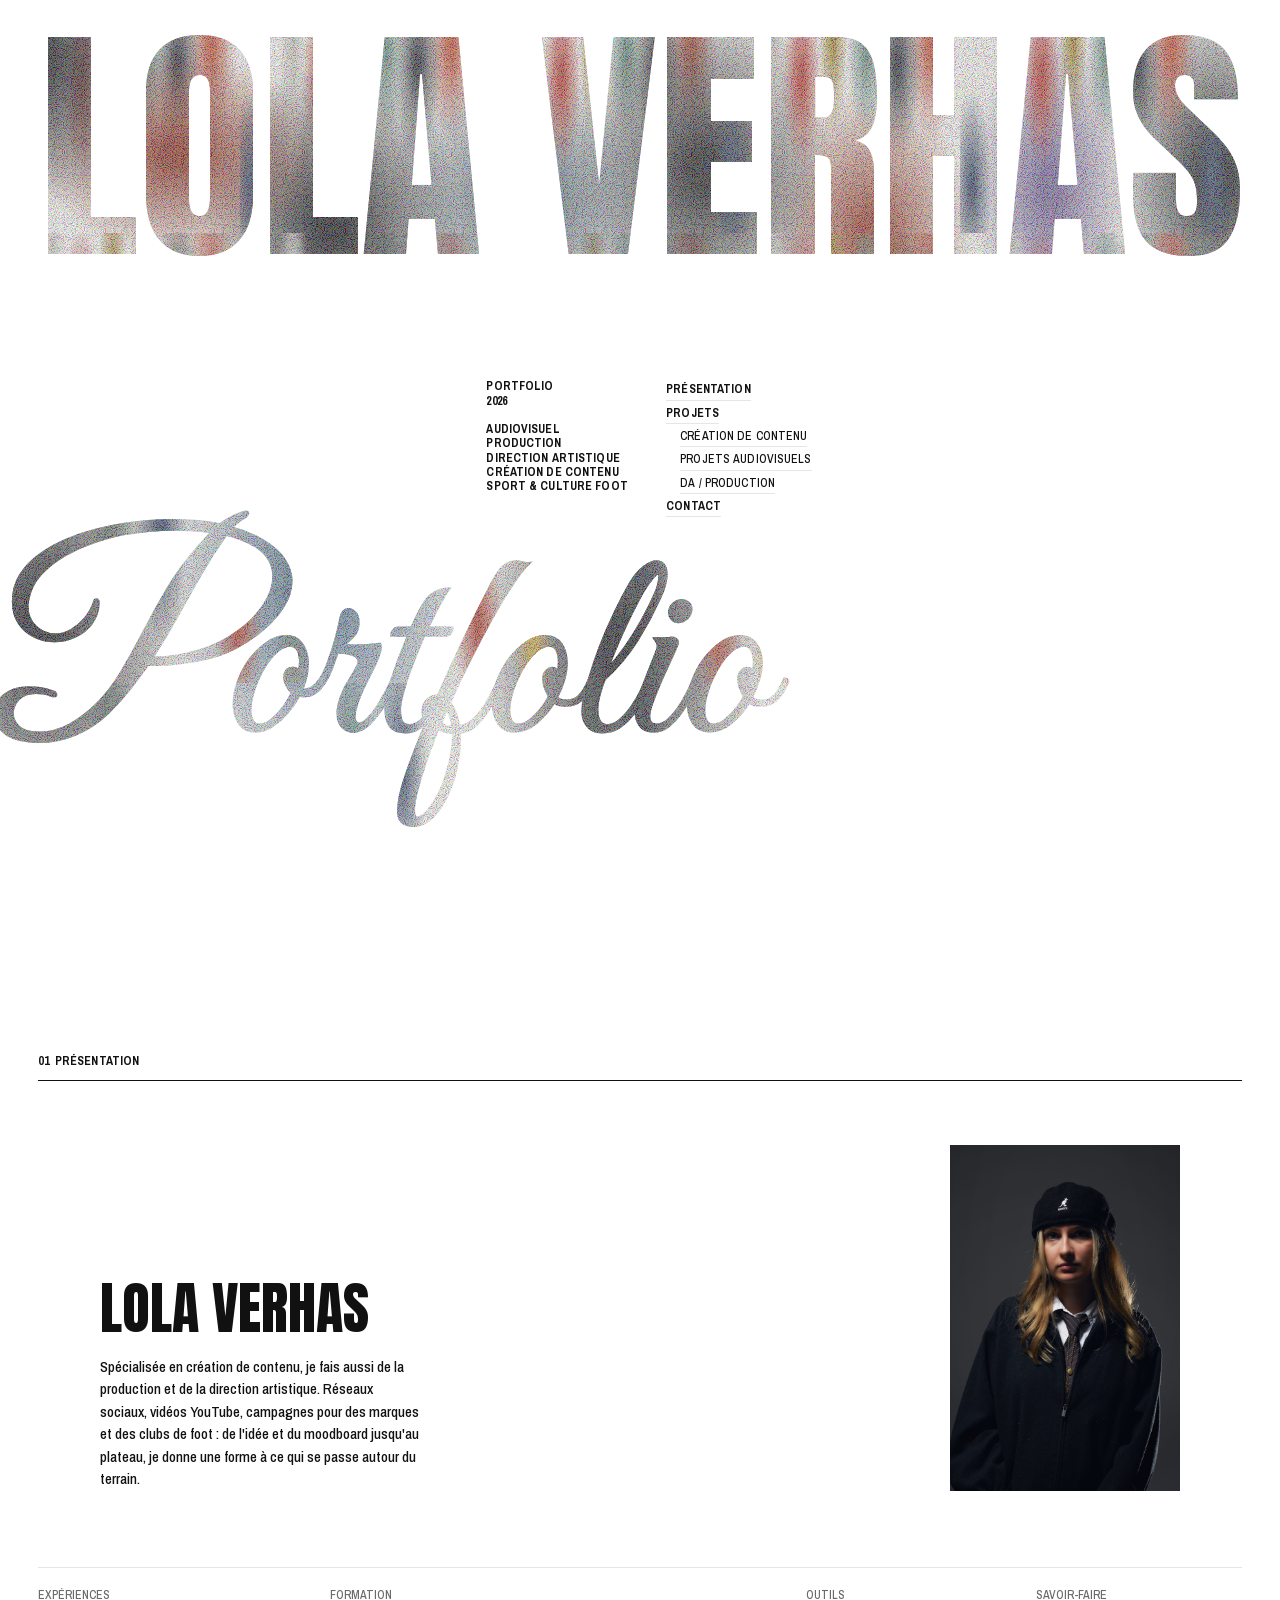
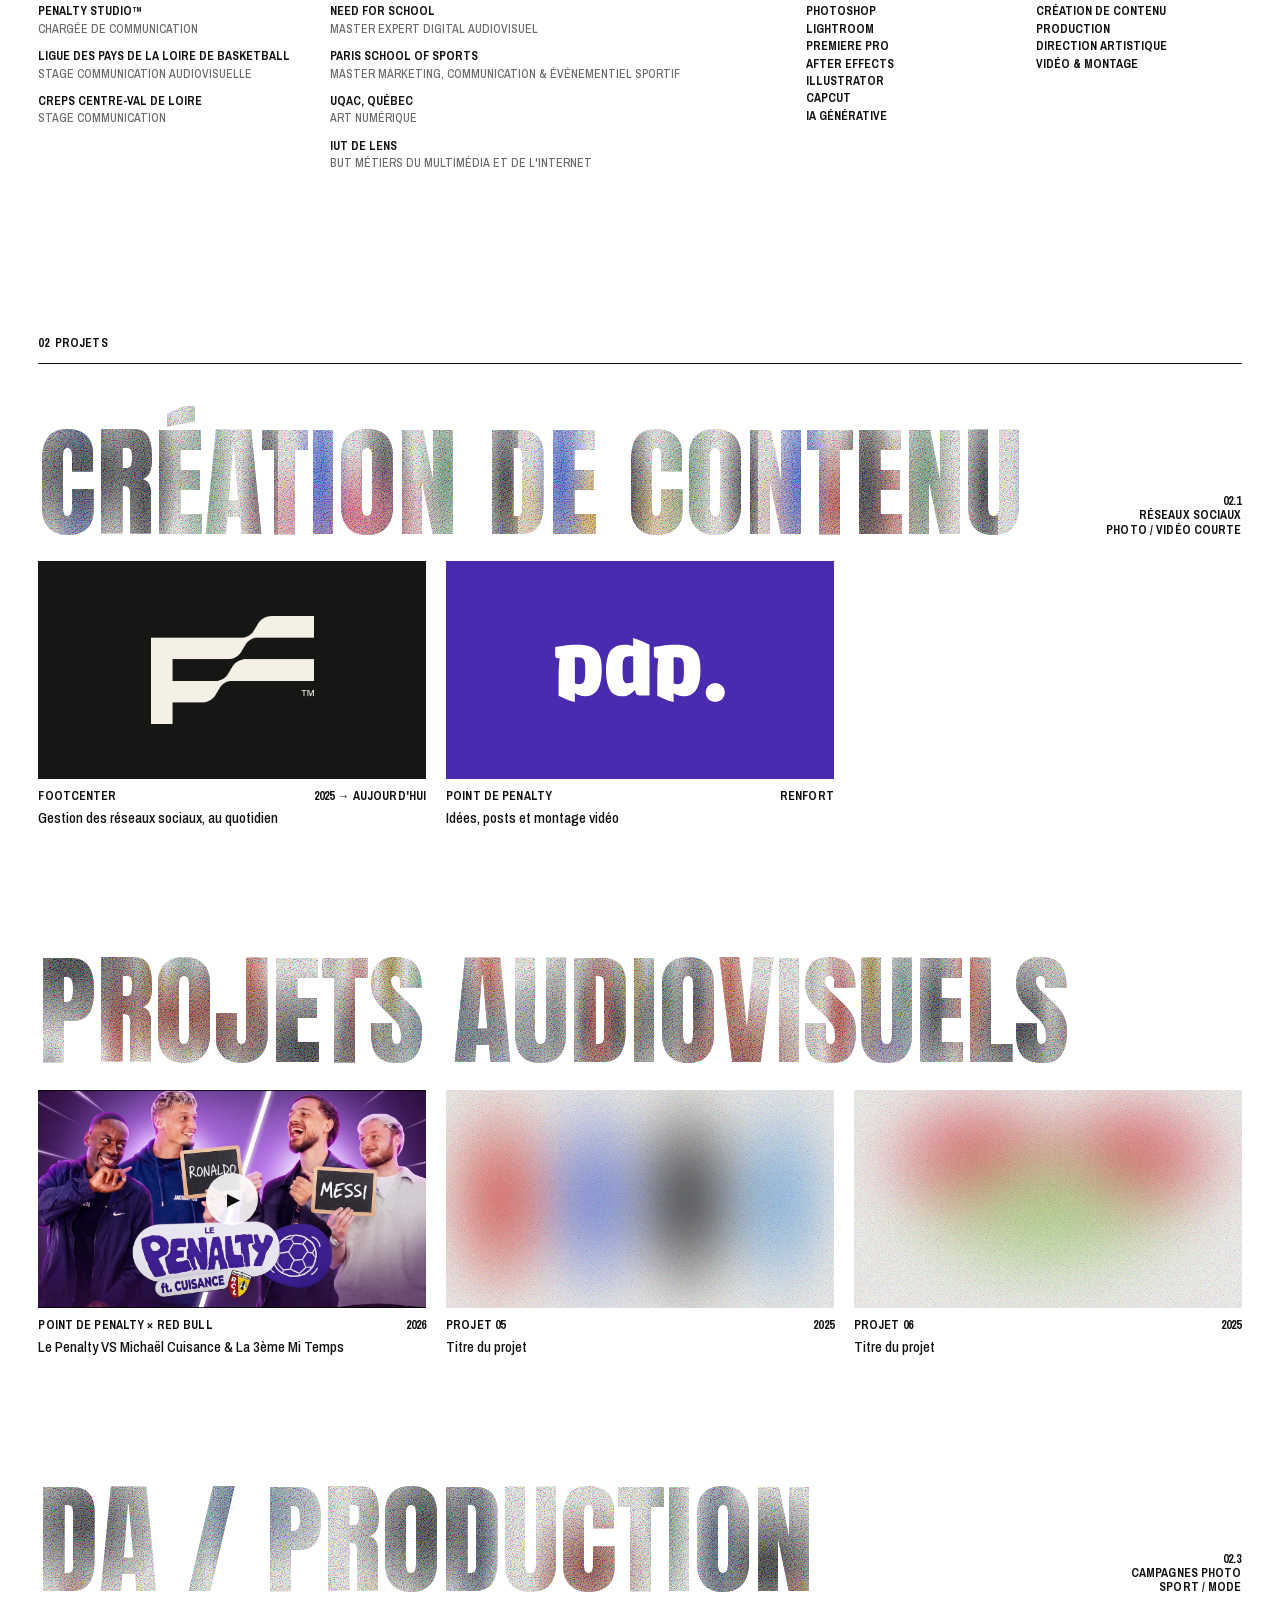
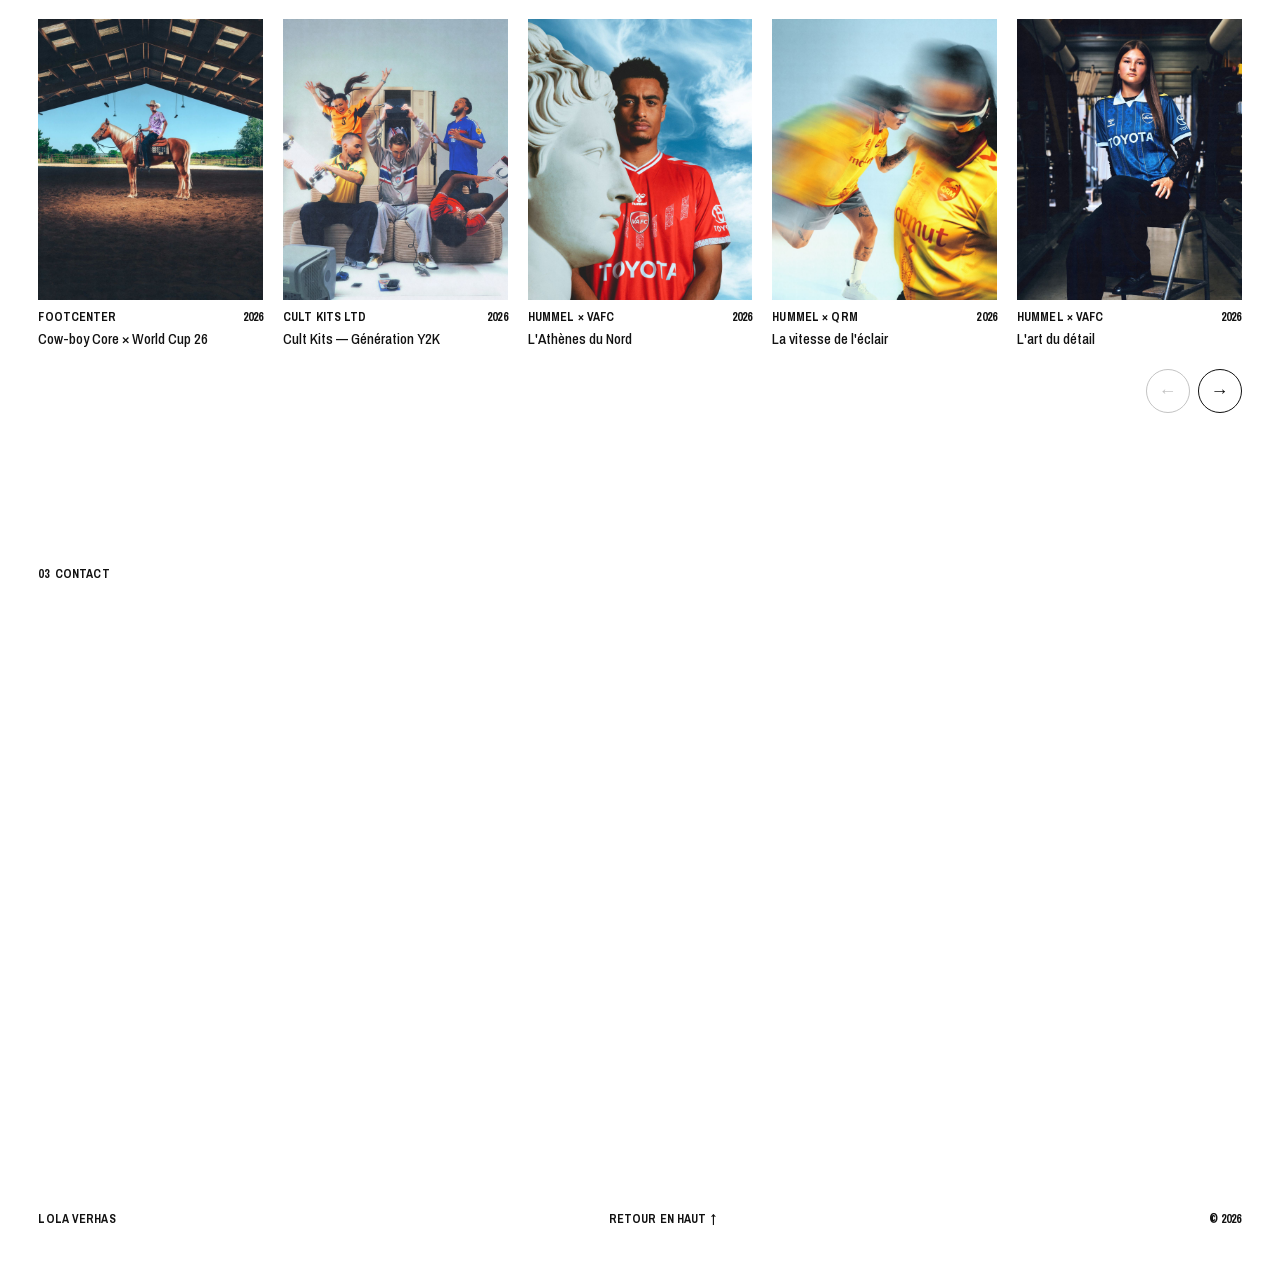
==== commit 0025caf7: "Retire l'ornement de la Présentation Co-Authored-By: Claude Opus 5.5 <noreply@anthropic.com> Claude-" ====
--- a/index.html
+++ b/index.html
@@ -37,7 +37,6 @@
 
 <!-- ============ PRÉSENTATION ============ -->
 <section id="presentation" class="block">
-  <span class="ornement tex--a" aria-hidden="true"></span>
   <p class="label">01 &nbsp;Présentation</p>
   <div class="intro">
     <div class="intro__text">
--- a/style.css
+++ b/style.css
@@ -748,27 +748,3 @@
 .menu li.sub a { margin-left: 14px; }
 .menu a { transform-origin: left center; transition: transform .3s cubic-bezier(.2,.7,.2,1), border-color .3s; }
 .menu a:hover, .menu a:focus-visible { transform: scale(1.08); }
-
-/* Ornement pixel (coin haut gauche de la Présentation) */
-#presentation { position: relative; }
-.ornement {
-  position: absolute; z-index: 0; pointer-events: none;
-  left: var(--gutter); top: calc(clamp(80px, 12vw, 160px) + 60px);
-  width: clamp(160px, 17vw, 280px); aspect-ratio: 569 / 771;
-  background-repeat: repeat, no-repeat; background-size: 120px 120px, 100% 100%;
-  -webkit-mask: url(img/ornement.png) left top / contain no-repeat;
-          mask: url(img/ornement.png) left top / contain no-repeat;
-}
-#presentation .intro, #presentation .profile { position: relative; z-index: 1; }
-@media (max-width: 899px) { .ornement { width: 96px; top: calc(clamp(80px, 12vw, 160px) + 48px); opacity: .9; } }
-.ornement {
-  background-color: #6b6a70;
-  background-image:
-    radial-gradient(ellipse 40% 30% at 20% 15%, #b8433a 0%, #b8433a00 100%),
-    radial-gradient(ellipse 40% 30% at 75% 20%, #5b7690 0%, #5b769000 100%),
-    radial-gradient(ellipse 35% 25% at 30% 45%, #c9a44a 0%, #c9a44a00 100%),
-    radial-gradient(ellipse 40% 30% at 25% 70%, #7a6a9a 0%, #7a6a9a00 100%),
-    radial-gradient(ellipse 35% 25% at 40% 90%, #6e8f86 0%, #6e8f8600 100%);
-  background-size: 100% 100%;
-}
-@media (max-width: 899px) { .ornement { display: none; } }
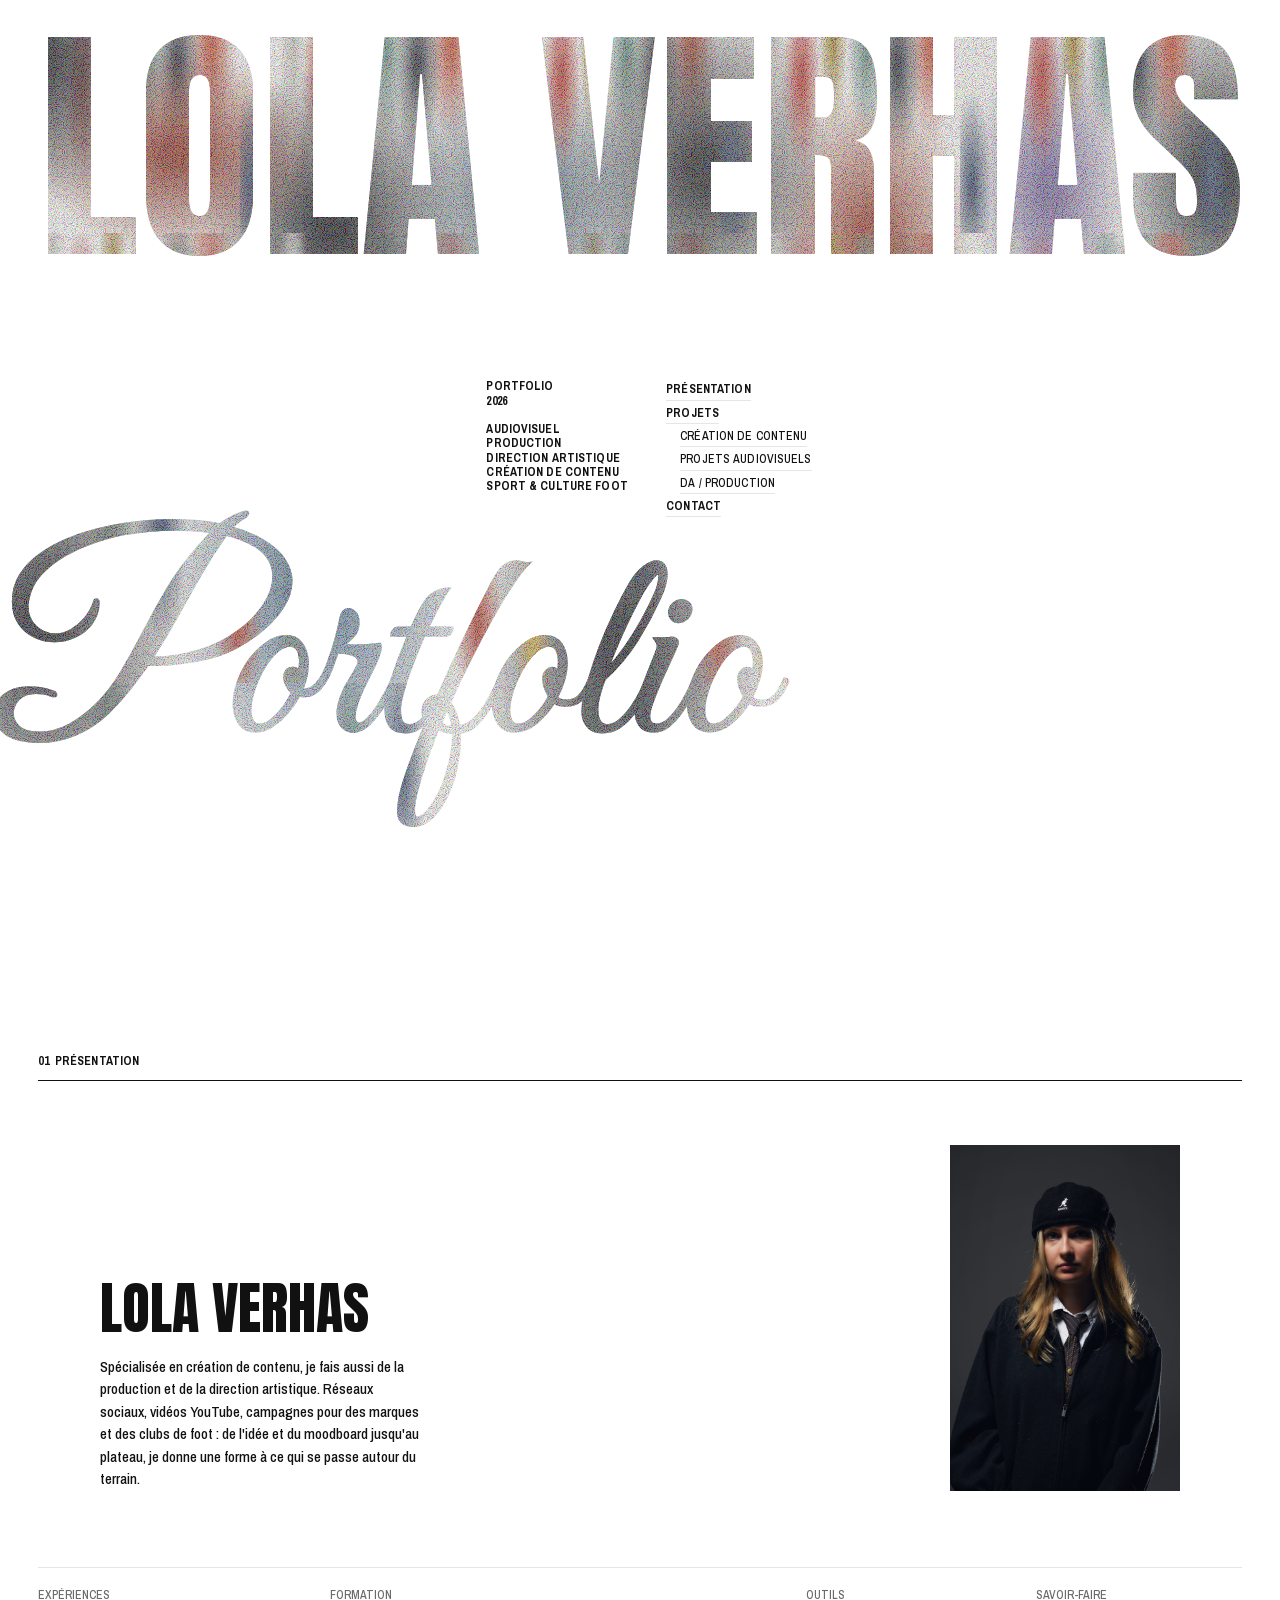
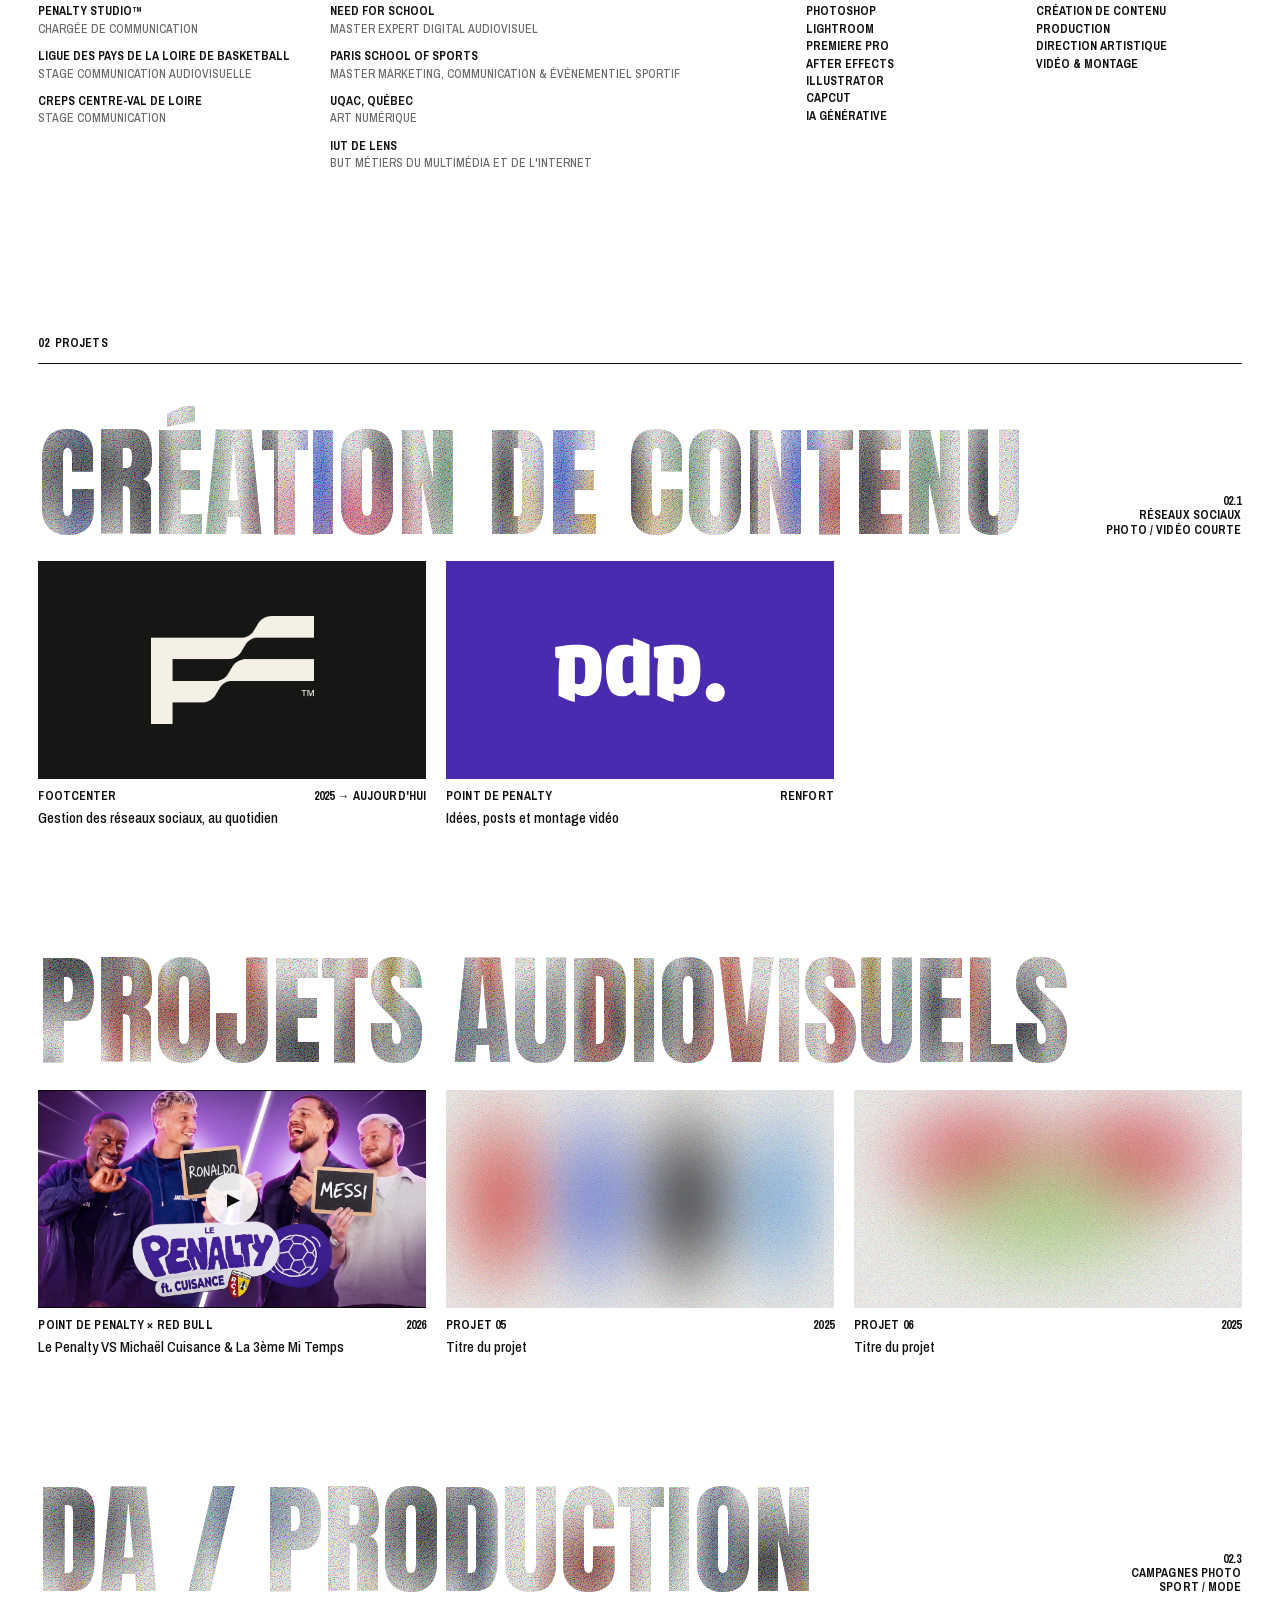
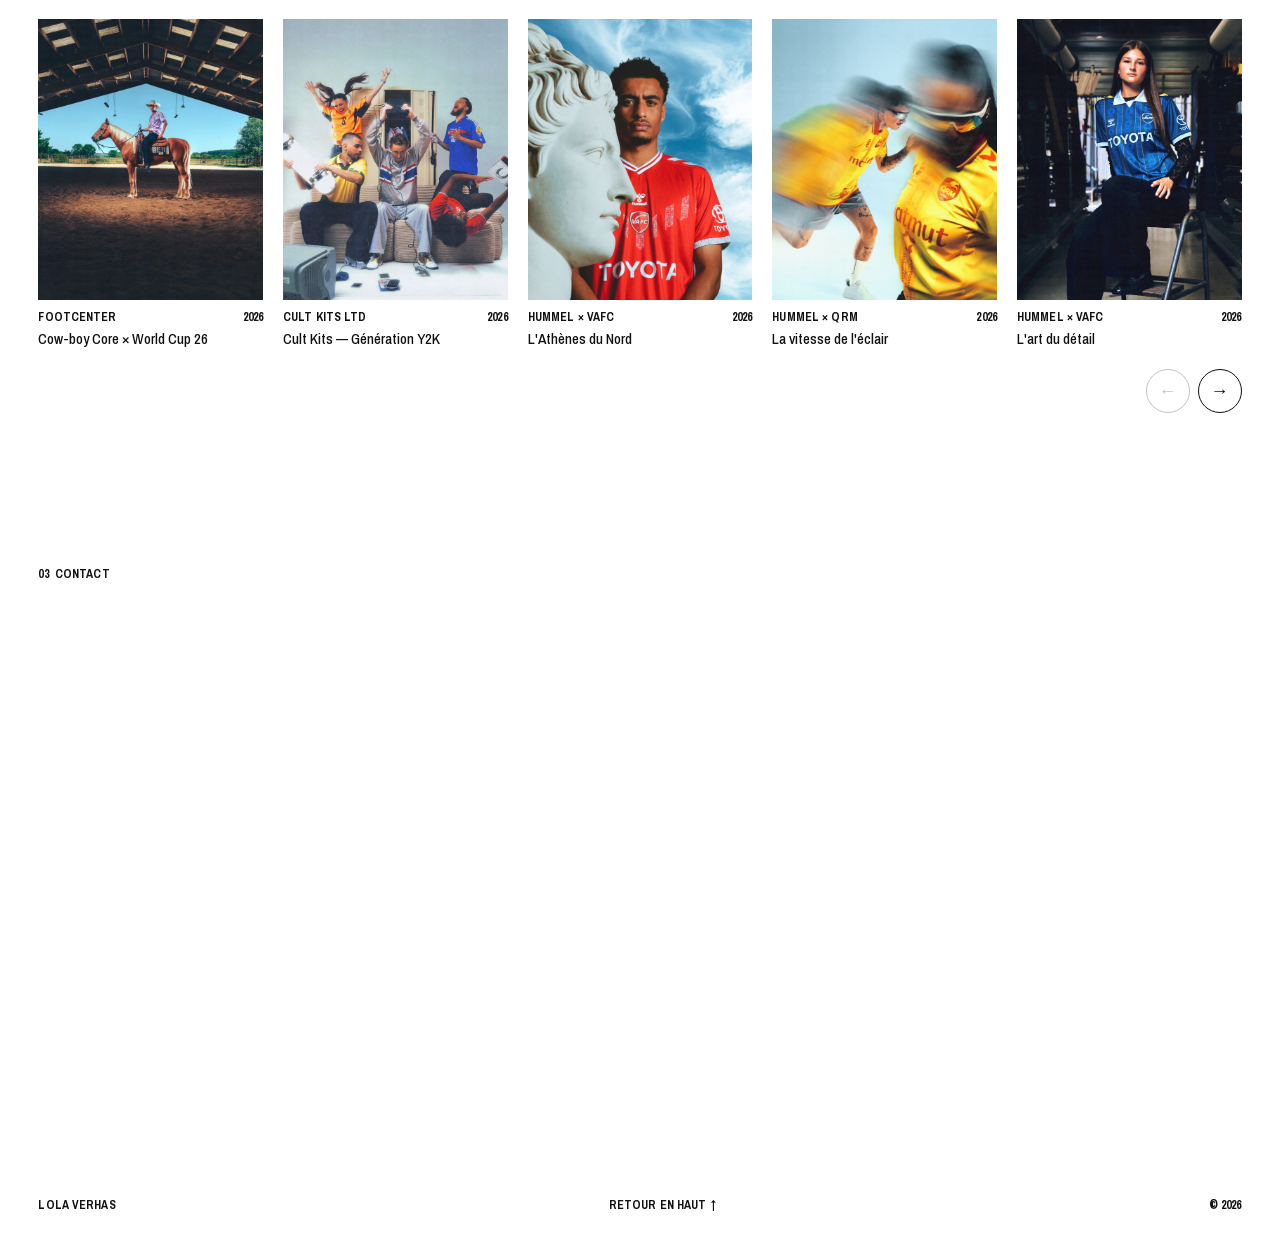
==== commit 29a445b4: "Contact : seulement Email, LinkedIn et Téléphone en liens directs Co-Authored-By: Claude Opus 5.5 <n" ====
--- a/index.html
+++ b/index.html
@@ -106,9 +106,9 @@
   <p class="label">03 &nbsp;Contact</p>
   <h2 class="big tex tex--c"><a href="mailto:lolaaa.verhas@gmail.com" target="_blank" rel="noopener">Contact</a></h2>
   <div class="contact__info">
-    <p>Email<br><a class="link" href="mailto:lolaaa.verhas@gmail.com" target="_blank" rel="noopener">lolaaa.verhas@gmail.com ↗</a></p>
-    <p>LinkedIn<br><a class="link" href="https://www.linkedin.com/in/lola-verhas-41240a246/" target="_blank" rel="noopener">Lola Verhas ↗</a></p>
-    <p>Téléphone<br><a class="link" href="tel:+33781359257">07 81 35 92 57</a></p>
+    <p><a class="link" href="mailto:lolaaa.verhas@gmail.com" target="_blank" rel="noopener">Email ↗</a></p>
+    <p><a class="link" href="https://www.linkedin.com/in/lola-verhas-41240a246/" target="_blank" rel="noopener">LinkedIn ↗</a></p>
+    <p><a class="link" href="tel:+33781359257">Téléphone ↗</a></p>
   </div>
 </section>
 
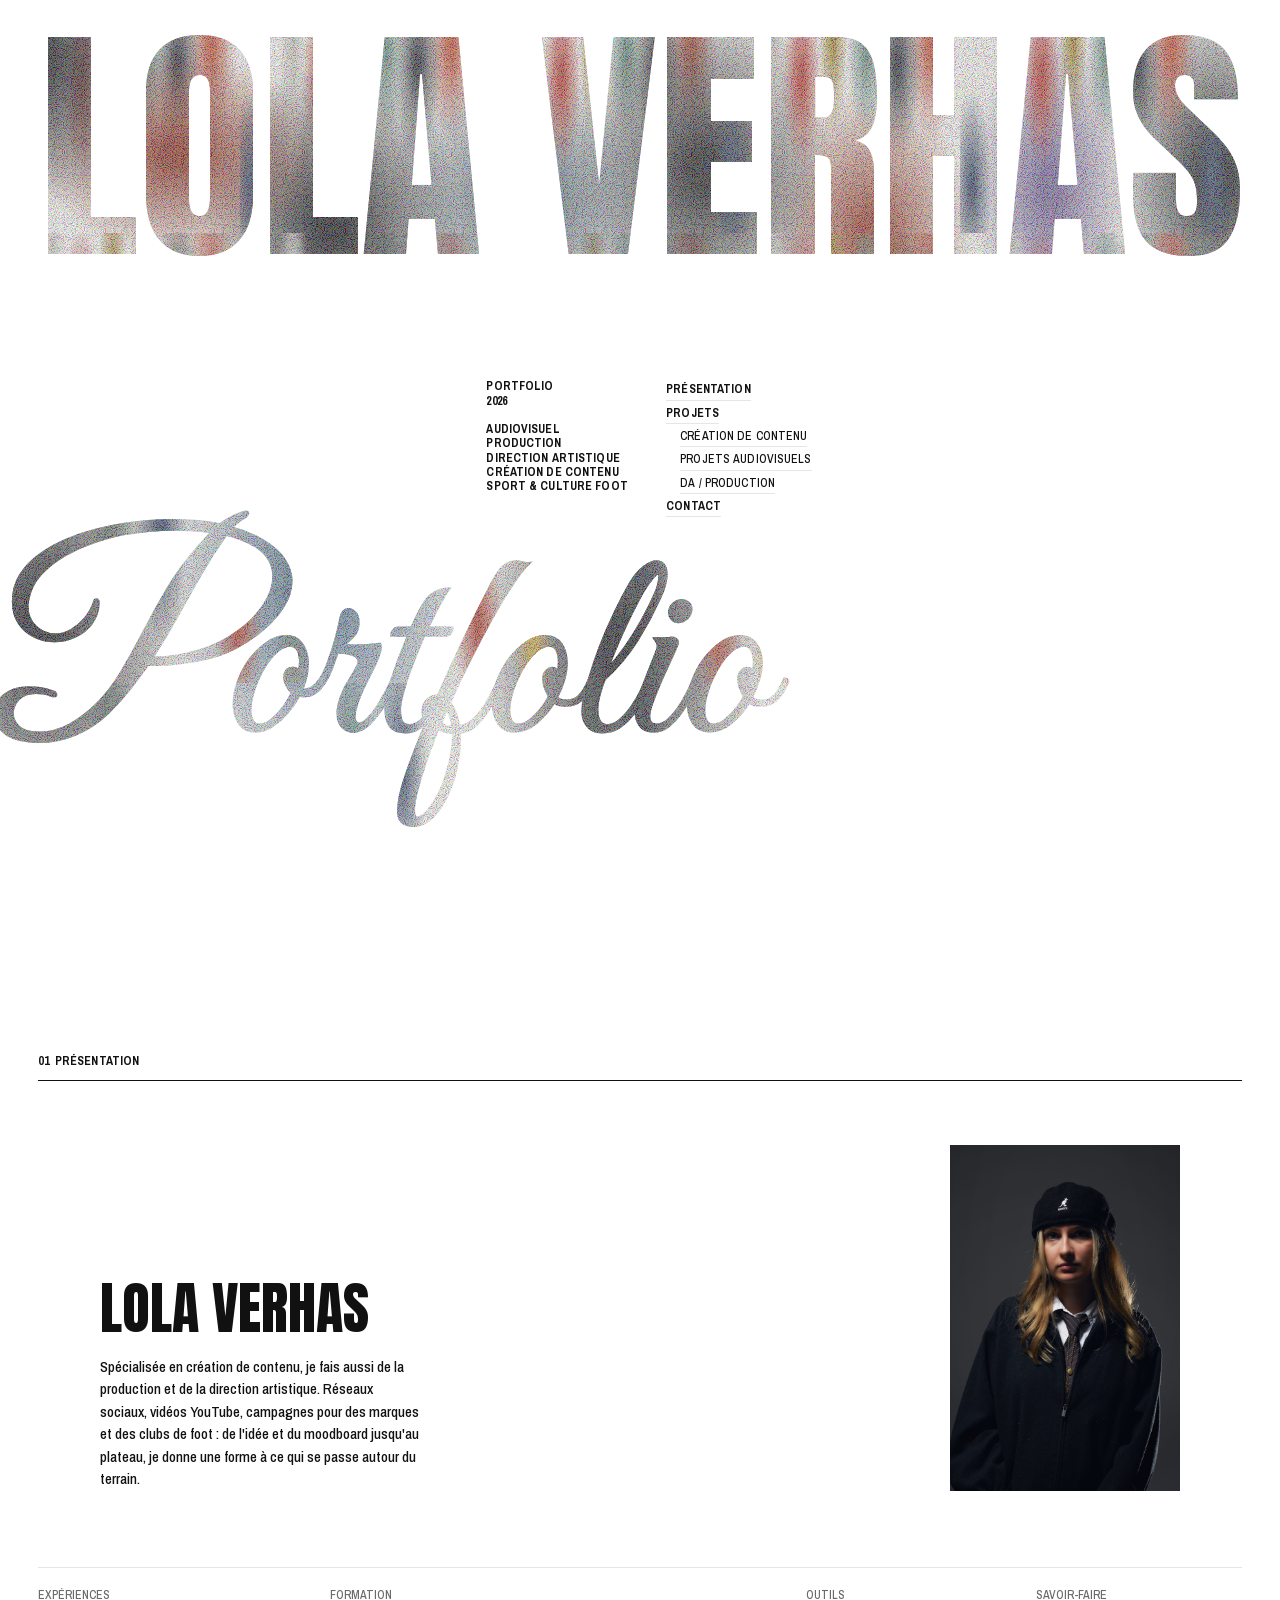
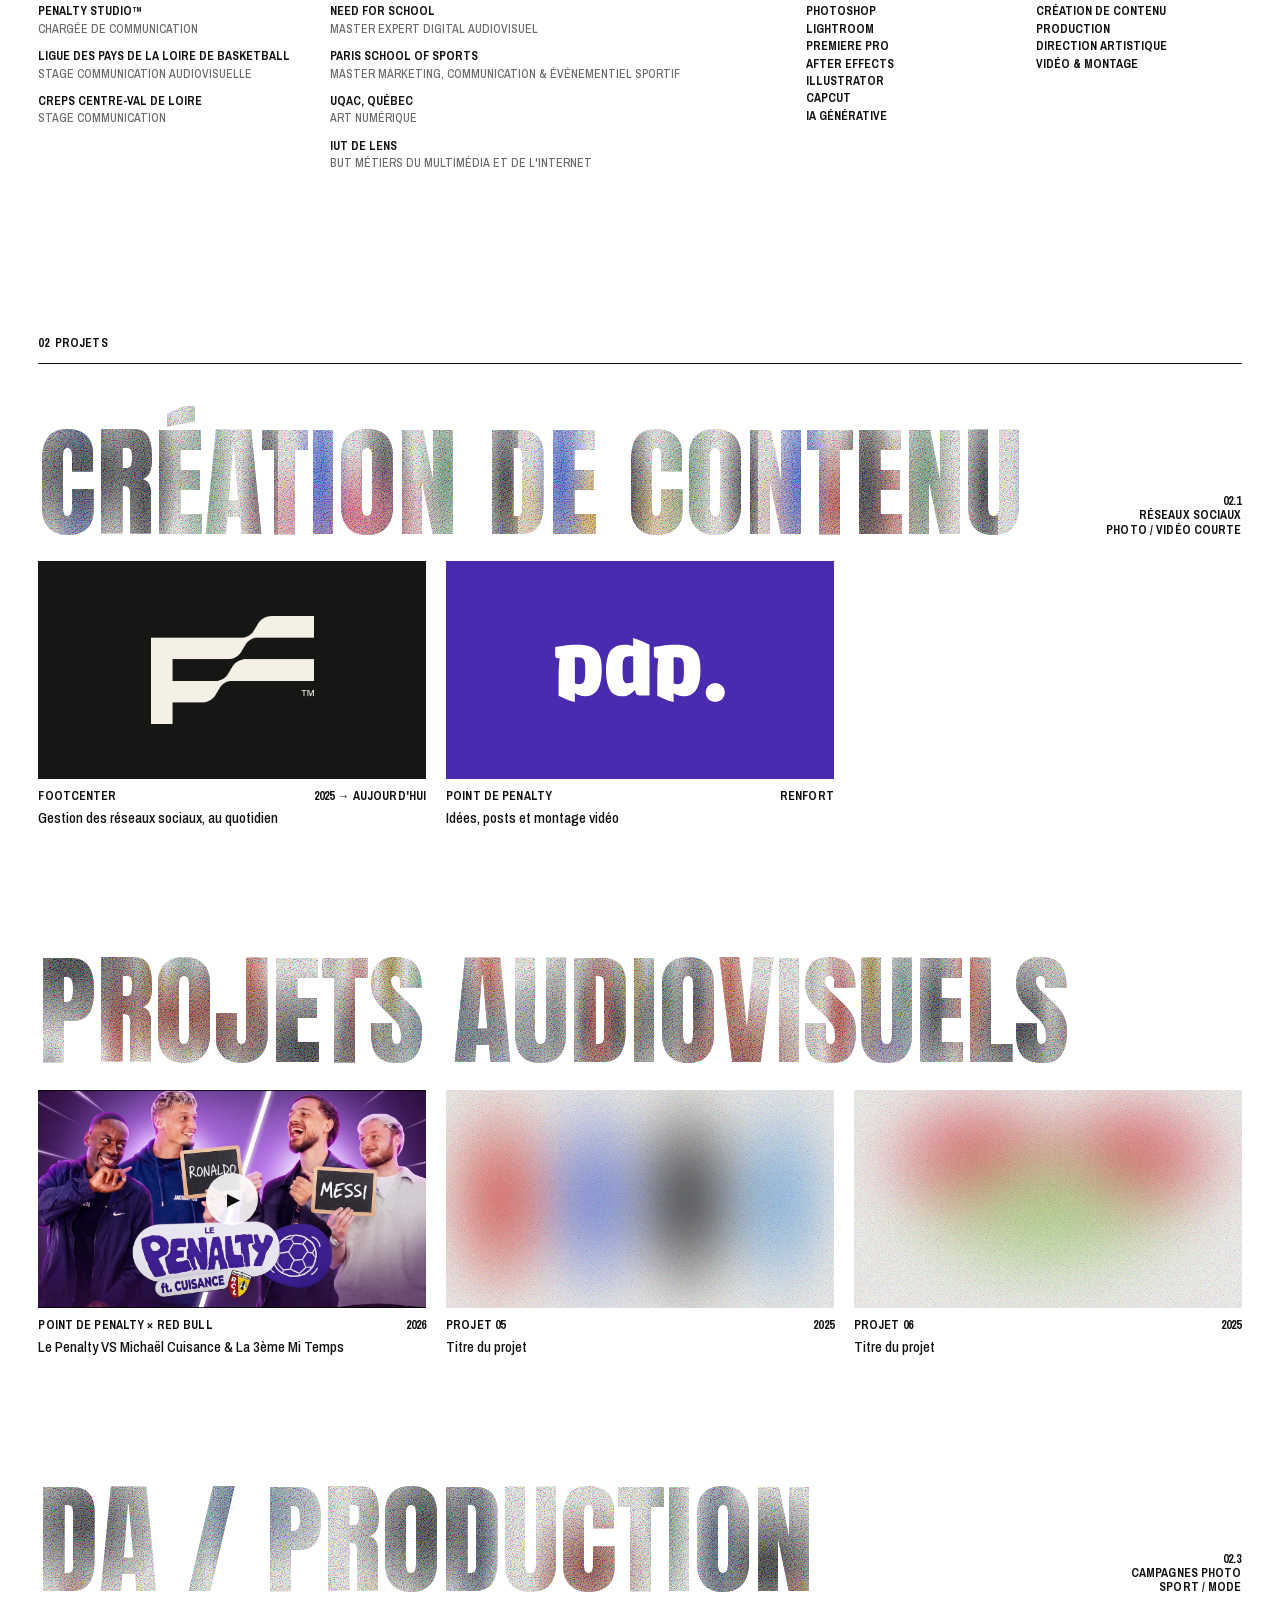
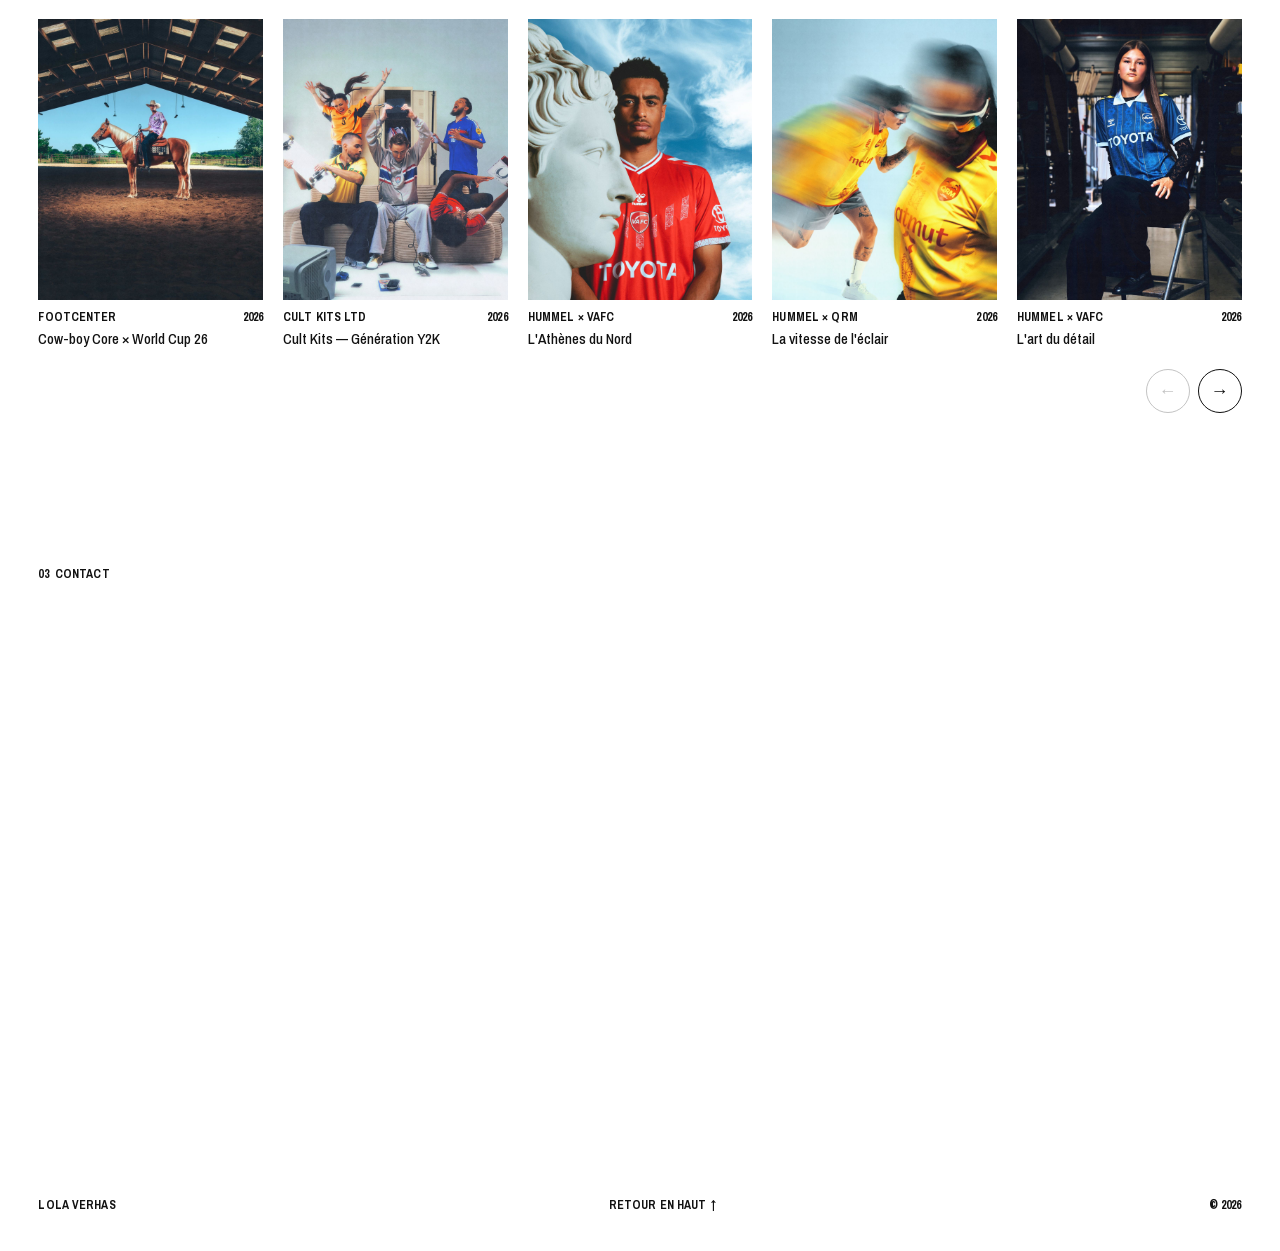
==== commit 60c518fa: "Carrousels pour Création de contenu et Projets audiovisuels ; contact sans flèches Co-Authored-By: C" ====
--- a/index.html
+++ b/index.html
@@ -65,9 +65,11 @@
       <h2 class="mid tex tex--c">Création de contenu</h2>
       <p class="cat__meta">02.1<br>Réseaux sociaux<br>Photo / Vidéo courte</p>
     </div>
-    <div class="grid grid--video">
+    <div class="carousel"><div class="grid grid--video grid--carousel">
       <a class="card" href="footcenter-reseaux.html"><div class="card__img card__img--logo logo--fc"><img src="img/logos/footcenter.png" alt="Logo FOOTCENTER"></div><p class="card__cap"><span>Footcenter</span><span>2025 → aujourd'hui</span></p><p class="card__title">Gestion des réseaux sociaux, au quotidien</p></a>
       <a class="card" href="point-de-penalty.html"><div class="card__img card__img--logo logo--pdp"><img src="img/logos/point-de-penalty.svg" alt="Logo Point de Penalty"></div><p class="card__cap"><span>Point de Penalty</span><span>Renfort</span></p><p class="card__title">Idées, posts et montage vidéo</p></a>
+    </div>
+    <div class="carousel__nav"><button class="carousel__btn" type="button" data-dir="-1" aria-label="Projets précédents">←</button><button class="carousel__btn" type="button" data-dir="1" aria-label="Projets suivants">→</button></div>
     </div>
   </div>
 
@@ -76,10 +78,12 @@
       <h2 class="mid tex tex--a">Projets audiovisuels</h2>
       <p class="cat__meta">02.2<br>YouTube / Formats<br>Production vidéo</p>
     </div>
-    <div class="grid grid--video">
+    <div class="carousel"><div class="grid grid--video grid--carousel">
       <a class="card" href="penalty-cuisance.html"><div class="card__img card__img--photo card__img--video"><img src="img/penalty/miniature.jpg" alt="Miniature : Michaël Cuisance et Jordy face aux deux hôtes de Point de Penalty, ardoises Ronaldo et Messi en main" loading="lazy"><span class="play" aria-hidden="true">▶</span></div><p class="card__cap"><span>Point de Penalty × Red Bull</span><span>2026</span></p><p class="card__title">Le Penalty VS Michaël Cuisance &amp; La 3ème Mi Temps</p></a>
       <a class="card" href="#"><div class="card__img v5"></div><p class="card__cap"><span>Projet 05</span><span>2025</span></p><p class="card__title">Titre du projet</p></a>
       <a class="card" href="#"><div class="card__img v6"></div><p class="card__cap"><span>Projet 06</span><span>2025</span></p><p class="card__title">Titre du projet</p></a>
+    </div>
+    <div class="carousel__nav"><button class="carousel__btn" type="button" data-dir="-1" aria-label="Projets précédents">←</button><button class="carousel__btn" type="button" data-dir="1" aria-label="Projets suivants">→</button></div>
     </div>
   </div>
 
@@ -106,9 +110,9 @@
   <p class="label">03 &nbsp;Contact</p>
   <h2 class="big tex tex--c"><a href="mailto:lolaaa.verhas@gmail.com" target="_blank" rel="noopener">Contact</a></h2>
   <div class="contact__info">
-    <p><a class="link" href="mailto:lolaaa.verhas@gmail.com" target="_blank" rel="noopener">Email ↗</a></p>
-    <p><a class="link" href="https://www.linkedin.com/in/lola-verhas-41240a246/" target="_blank" rel="noopener">LinkedIn ↗</a></p>
-    <p><a class="link" href="tel:+33781359257">Téléphone ↗</a></p>
+    <p><a class="link" href="mailto:lolaaa.verhas@gmail.com" target="_blank" rel="noopener">Email</a></p>
+    <p><a class="link" href="https://www.linkedin.com/in/lola-verhas-41240a246/" target="_blank" rel="noopener">LinkedIn</a></p>
+    <p><a class="link" href="tel:+33781359257">Téléphone</a></p>
   </div>
 </section>
 
--- a/style.css
+++ b/style.css
@@ -748,3 +748,7 @@
 .menu li.sub a { margin-left: 14px; }
 .menu a { transform-origin: left center; transition: transform .3s cubic-bezier(.2,.7,.2,1), border-color .3s; }
 .menu a:hover, .menu a:focus-visible { transform: scale(1.08); }
+/* carrousels au format vidéo (16:9) : moins de cartes visibles */
+.grid--video.grid--carousel { --n: 3; }
+@media (max-width: 900px) { .grid--video.grid--carousel { --n: 2; } }
+@media (max-width: 640px) { .grid--video.grid--carousel { --n: 1.25; } }
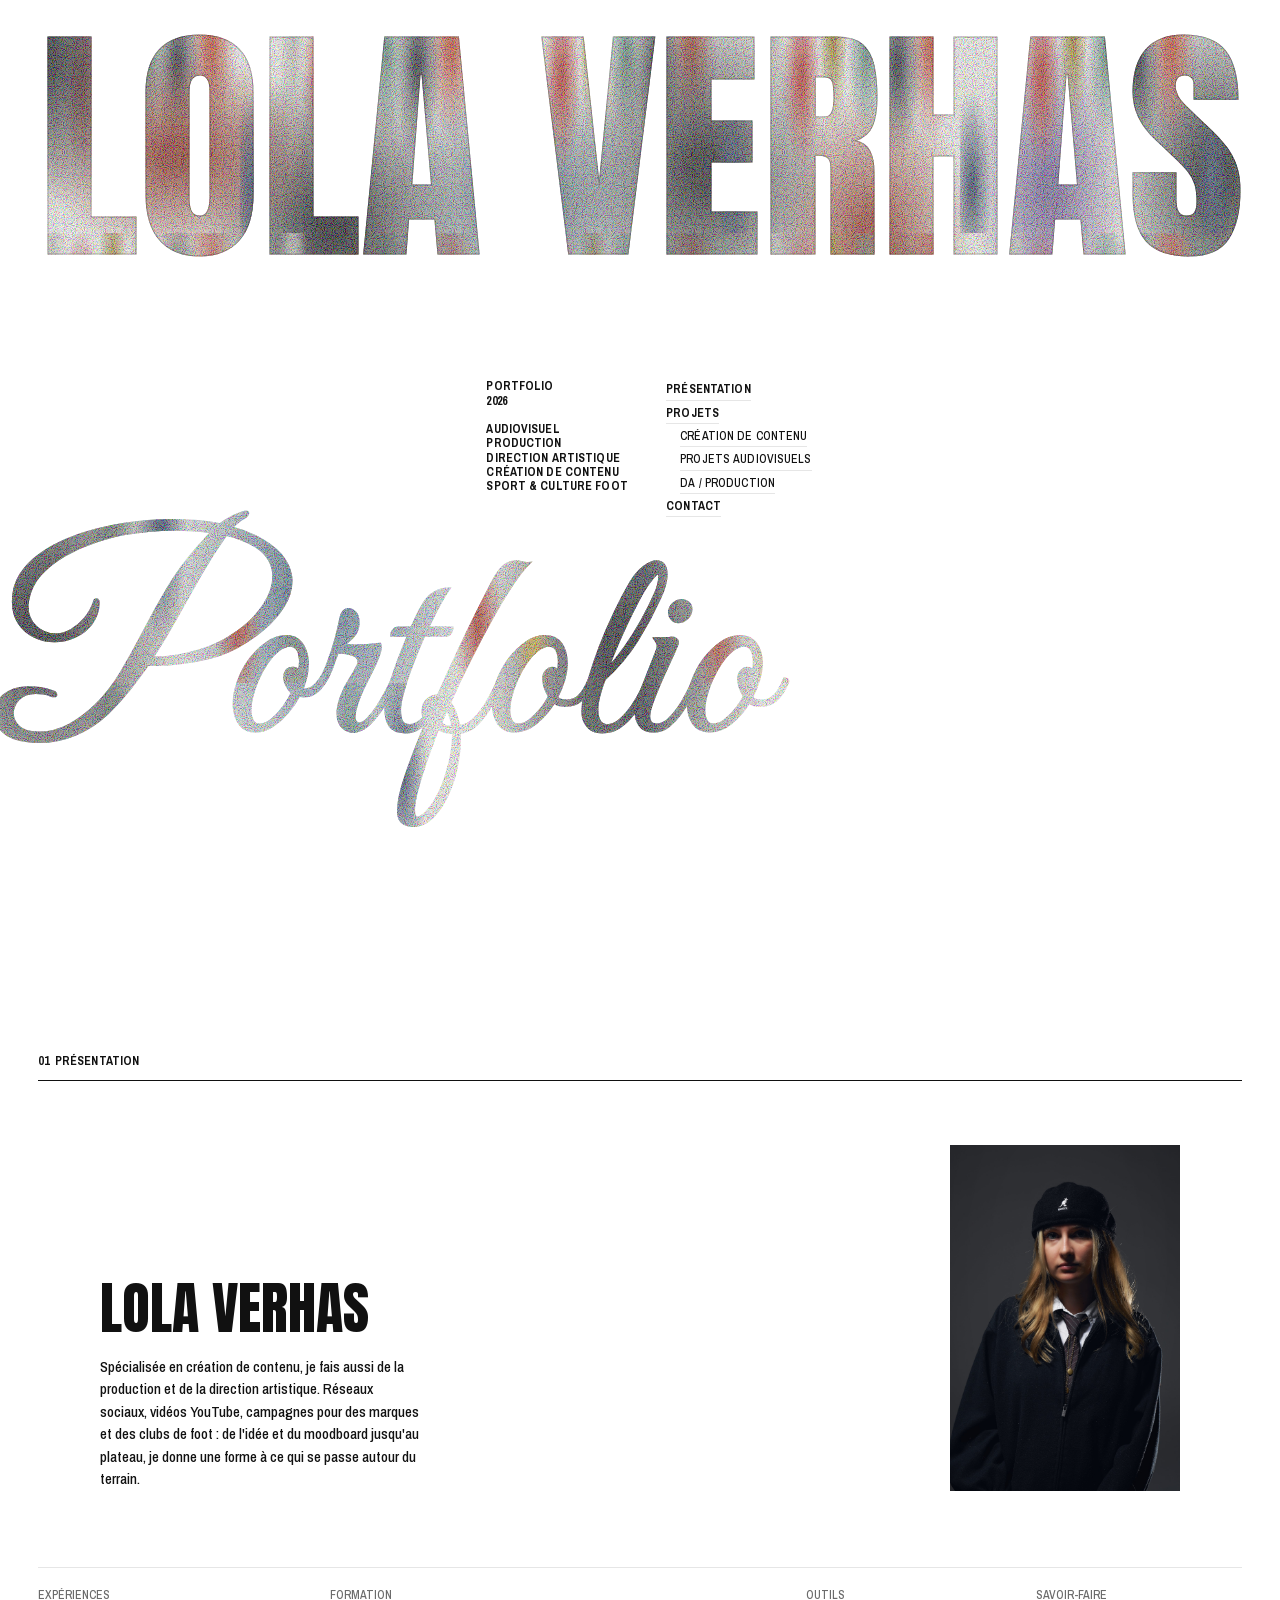
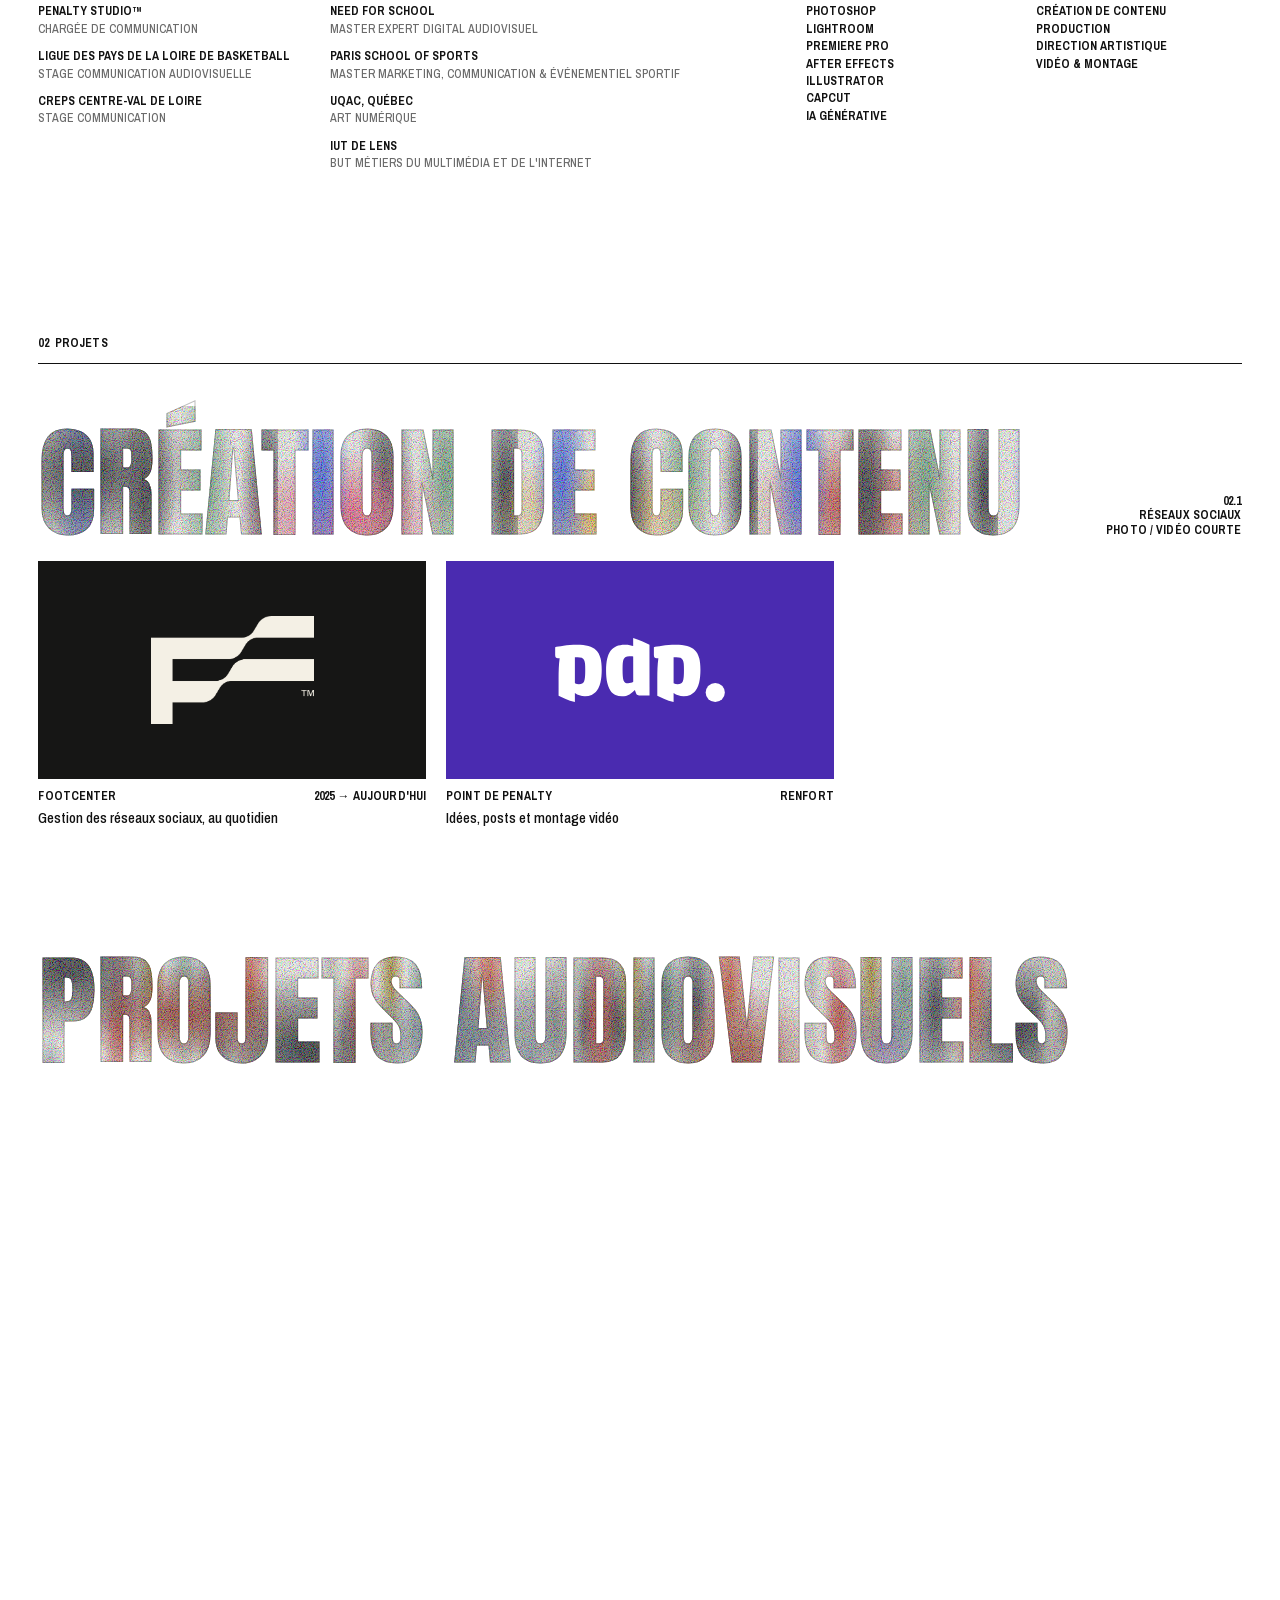
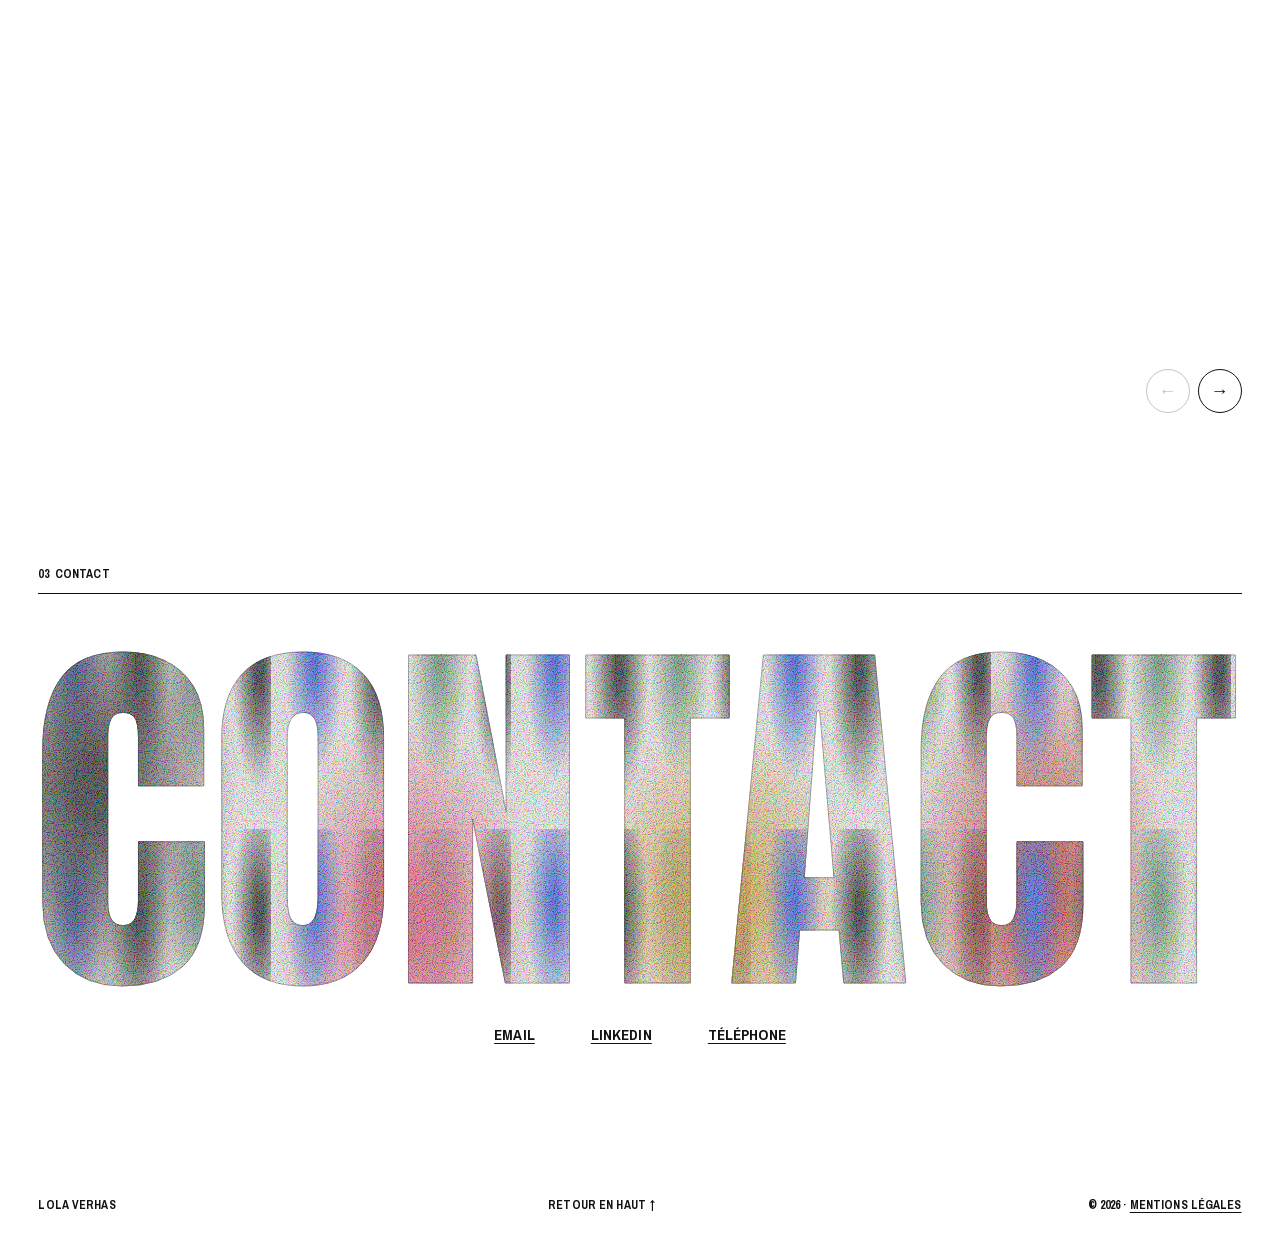
==== commit 039210e2: "Conformité : page Mentions légales et confidentialité (lien en pied de page), info YouTube avant lec" ====
--- a/index.html
+++ b/index.html
@@ -8,6 +8,7 @@
 <link rel="stylesheet" href="style.css">
 </head>
 <body>
+<a class="skip" href="#main">Aller au contenu</a>
 
 <!-- ============ HERO (affiche) ============ -->
 <header class="poster" id="top">
@@ -33,7 +34,7 @@
   <p class="script tex tex--b" aria-hidden="true">Portfolio</p>
 </header>
 
-<main>
+<main id="main">
 
 <!-- ============ PRÉSENTATION ============ -->
 <section id="presentation" class="block">
@@ -80,8 +81,6 @@
     </div>
     <div class="carousel"><div class="grid grid--video grid--carousel">
       <a class="card" href="penalty-cuisance.html"><div class="card__img card__img--photo card__img--video"><img src="img/penalty/miniature.jpg" alt="Miniature : Michaël Cuisance et Jordy face aux deux hôtes de Point de Penalty, ardoises Ronaldo et Messi en main" loading="lazy"><span class="play" aria-hidden="true">▶</span></div><p class="card__cap"><span>Point de Penalty × Red Bull</span><span>2026</span></p><p class="card__title">Le Penalty VS Michaël Cuisance &amp; La 3ème Mi Temps</p></a>
-      <a class="card" href="#"><div class="card__img v5"></div><p class="card__cap"><span>Projet 05</span><span>2025</span></p><p class="card__title">Titre du projet</p></a>
-      <a class="card" href="#"><div class="card__img v6"></div><p class="card__cap"><span>Projet 06</span><span>2025</span></p><p class="card__title">Titre du projet</p></a>
     </div>
     <div class="carousel__nav"><button class="carousel__btn" type="button" data-dir="-1" aria-label="Projets précédents">←</button><button class="carousel__btn" type="button" data-dir="1" aria-label="Projets suivants">→</button></div>
     </div>
@@ -93,7 +92,7 @@
       <p class="cat__meta">02.3<br>Campagnes photo<br>Sport / Mode</p>
     </div>
     <div class="carousel"><div class="grid grid--carousel">
-      <a class="card" href="cowboy-core.html"><div class="card__img card__img--photo"><img src="img/cowboy-core/01-ranch.jpg" alt="Cavalier en maillot violet sur un cheval palomino, sous la charpente d'un manège" loading="lazy"></div><p class="card__cap"><span>Footcenter</span><span>2026</span></p><p class="card__title">Cow-boy Core × World Cup 26</p></a>
+      <a class="card" href="cowboy-core.html"><div class="card__img card__img--photo"><img src="img/cowboy-core/01-ranch.jpg" alt="Cavalier en maillot de la Corée sur un cheval palomino, sous la charpente d'un manège" loading="lazy"></div><p class="card__cap"><span>Footcenter</span><span>2026</span></p><p class="card__title">Cow-boy Core × World Cup 26</p></a>
       <a class="card" href="cult-kits.html"><div class="card__img card__img--photo"><img src="img/cult-kits/01-canape.jpg" alt="Cinq jeunes en maillots vintage qui célèbrent autour d'un canapé en velours, une PS2 brandie au centre" loading="lazy"></div><p class="card__cap"><span>Cult Kits Ltd</span><span>2026</span></p><p class="card__title">Cult Kits — Génération Y2K</p></a>
       <a class="card" href="vafc.html"><div class="card__img card__img--photo"><img src="img/vafc/03-buste.jpg" alt="Joueur en maillot rouge du VAFC derrière le profil d'un buste en marbre, ciel bleu" loading="lazy"></div><p class="card__cap"><span>hummel × VAFC</span><span>2026</span></p><p class="card__title">L'Athènes du Nord</p></a>
       <a class="card" href="qrm.html"><div class="card__img card__img--photo"><img src="img/qrm/01-course.jpg" alt="Deux personnes en maillot jaune et rouge de QRM, floues de mouvement, avec des lunettes de sport" loading="lazy"></div><p class="card__cap"><span>hummel × QRM</span><span>2026</span></p><p class="card__title">La vitesse de l'éclair</p></a>
@@ -121,7 +120,7 @@
 <footer class="foot">
   <span>Lola Verhas</span>
   <a href="#top">Retour en haut ↑</a>
-  <span>© 2026</span>
+  <span>© 2026 · <a href="mentions-legales.html">Mentions légales</a></span>
 </footer>
 
 <script src="script.js"></script>
--- a/style.css
+++ b/style.css
@@ -752,3 +752,35 @@
 .grid--video.grid--carousel { --n: 3; }
 @media (max-width: 900px) { .grid--video.grid--carousel { --n: 2; } }
 @media (max-width: 640px) { .grid--video.grid--carousel { --n: 1.25; } }
+
+/* ---------------------------------------------------------
+   Accessibilité
+   --------------------------------------------------------- */
+.skip {
+  position: absolute; left: 16px; top: -60px; z-index: 10000;
+  padding: 10px 16px; background: var(--ink); color: var(--white);
+  font-family: var(--f-small); font-weight: 700; text-transform: uppercase; font-size: 12px;
+  transition: top .2s;
+}
+.skip:focus { top: 16px; }
+a:focus-visible, button:focus-visible { outline: 2px solid var(--ink); outline-offset: 4px; }
+.carousel__btn:focus-visible { outline-offset: 3px; }
+/* contour léger des grands titres texturés : lisibilité des zones claires du dégradé */
+.big.tex, .mid.tex { -webkit-text-stroke: 1px rgba(17, 17, 17, .28); }
+
+/* Info avant lecture YouTube */
+.video__cap { display: flex; justify-content: space-between; gap: 16px; align-items: baseline; flex-wrap: wrap; }
+.video__notice { text-transform: none; font-weight: 500; color: var(--muted); font-size: 12px; max-width: 60ch; text-align: left; }
+
+/* Page mentions légales */
+.legal { max-width: 760px; }
+.legal h1, .legal h2 { margin-bottom: clamp(24px, 3vw, 40px); }
+.legal h2 { margin-top: clamp(56px, 7vw, 96px); }
+.legal section { margin-bottom: 40px; }
+.legal section p:not(.label) { font-size: 15px; line-height: 1.6; max-width: 62ch; }
+.legal section p + p { margin-top: .8em; }
+.legal a { text-decoration: underline; text-underline-offset: 3px; }
+.legal__date { font-size: 12px; color: var(--muted); }
+.foot a[href="mentions-legales.html"] { text-decoration: underline; text-underline-offset: 3px; }
+.legal h1, .legal h2 { line-height: 1.05; font-size: clamp(40px, 6vw, 88px); }
+.legal .label { margin-bottom: 16px; }
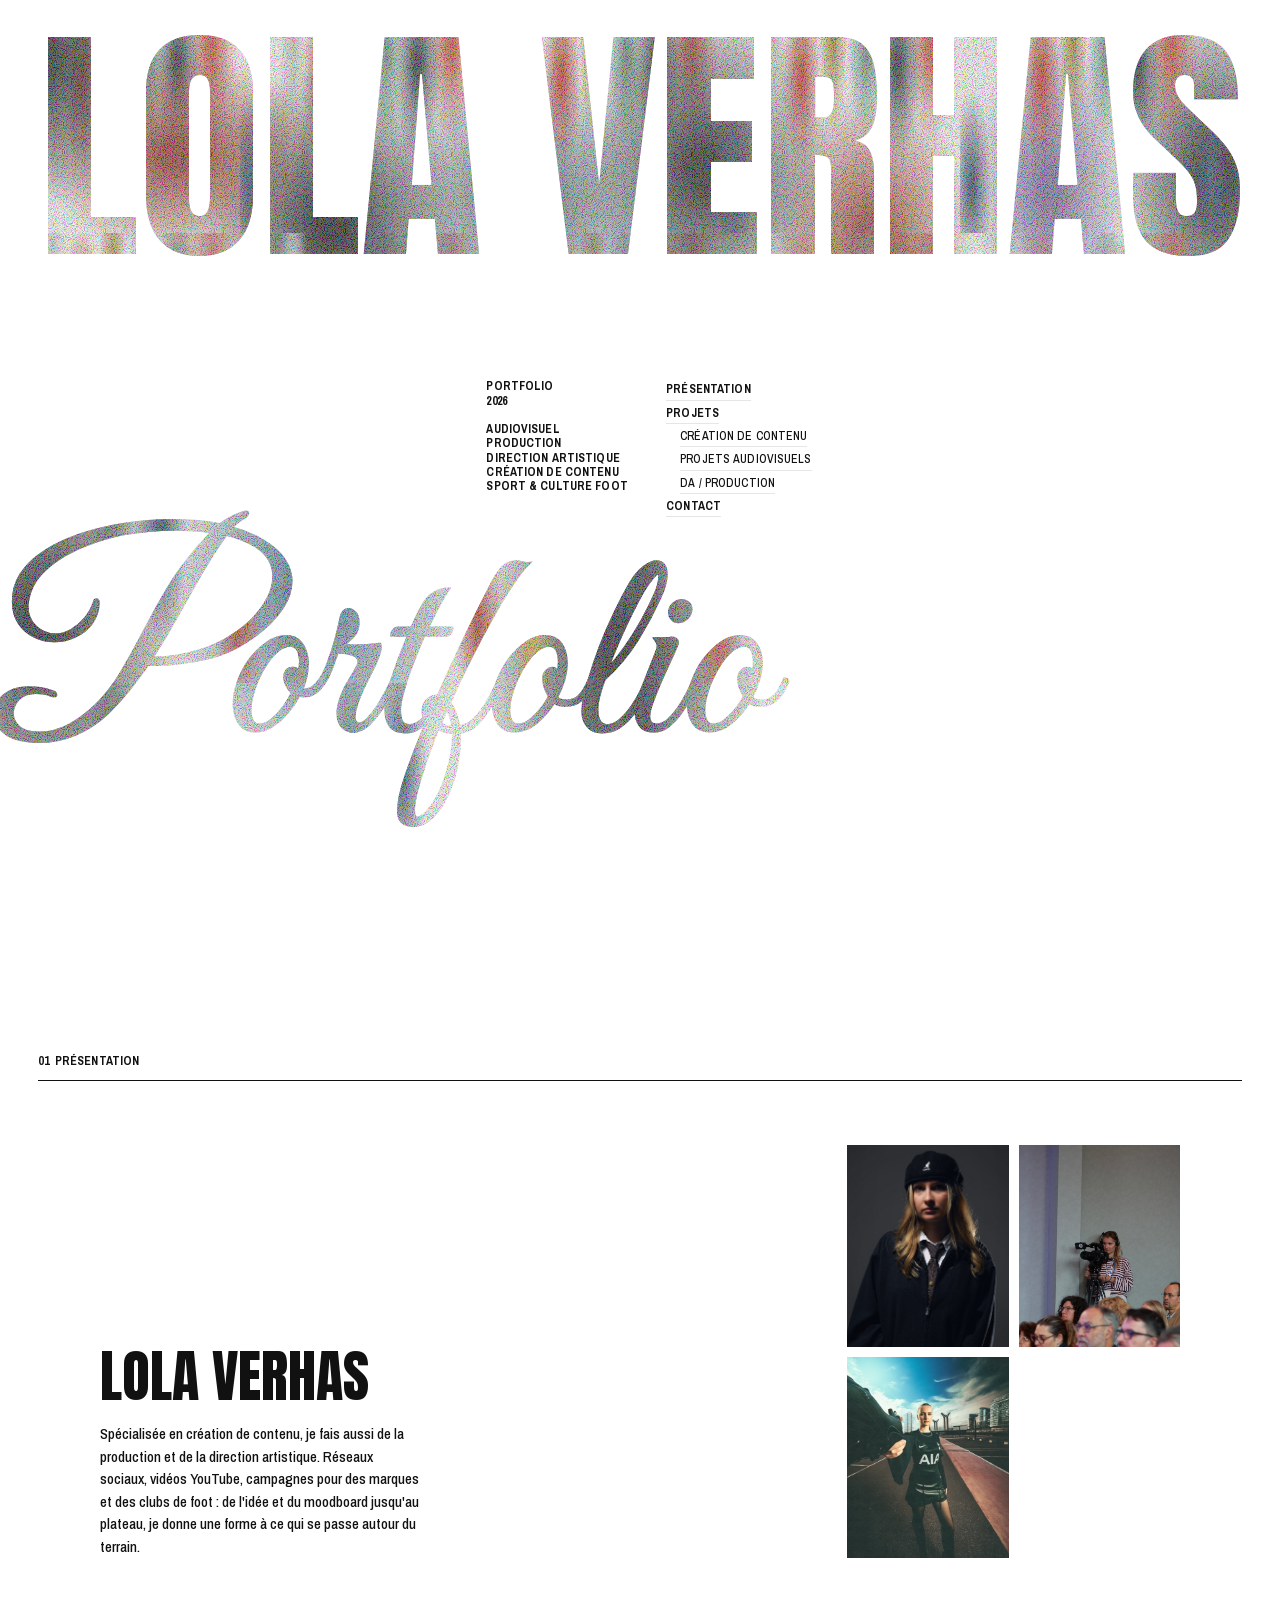
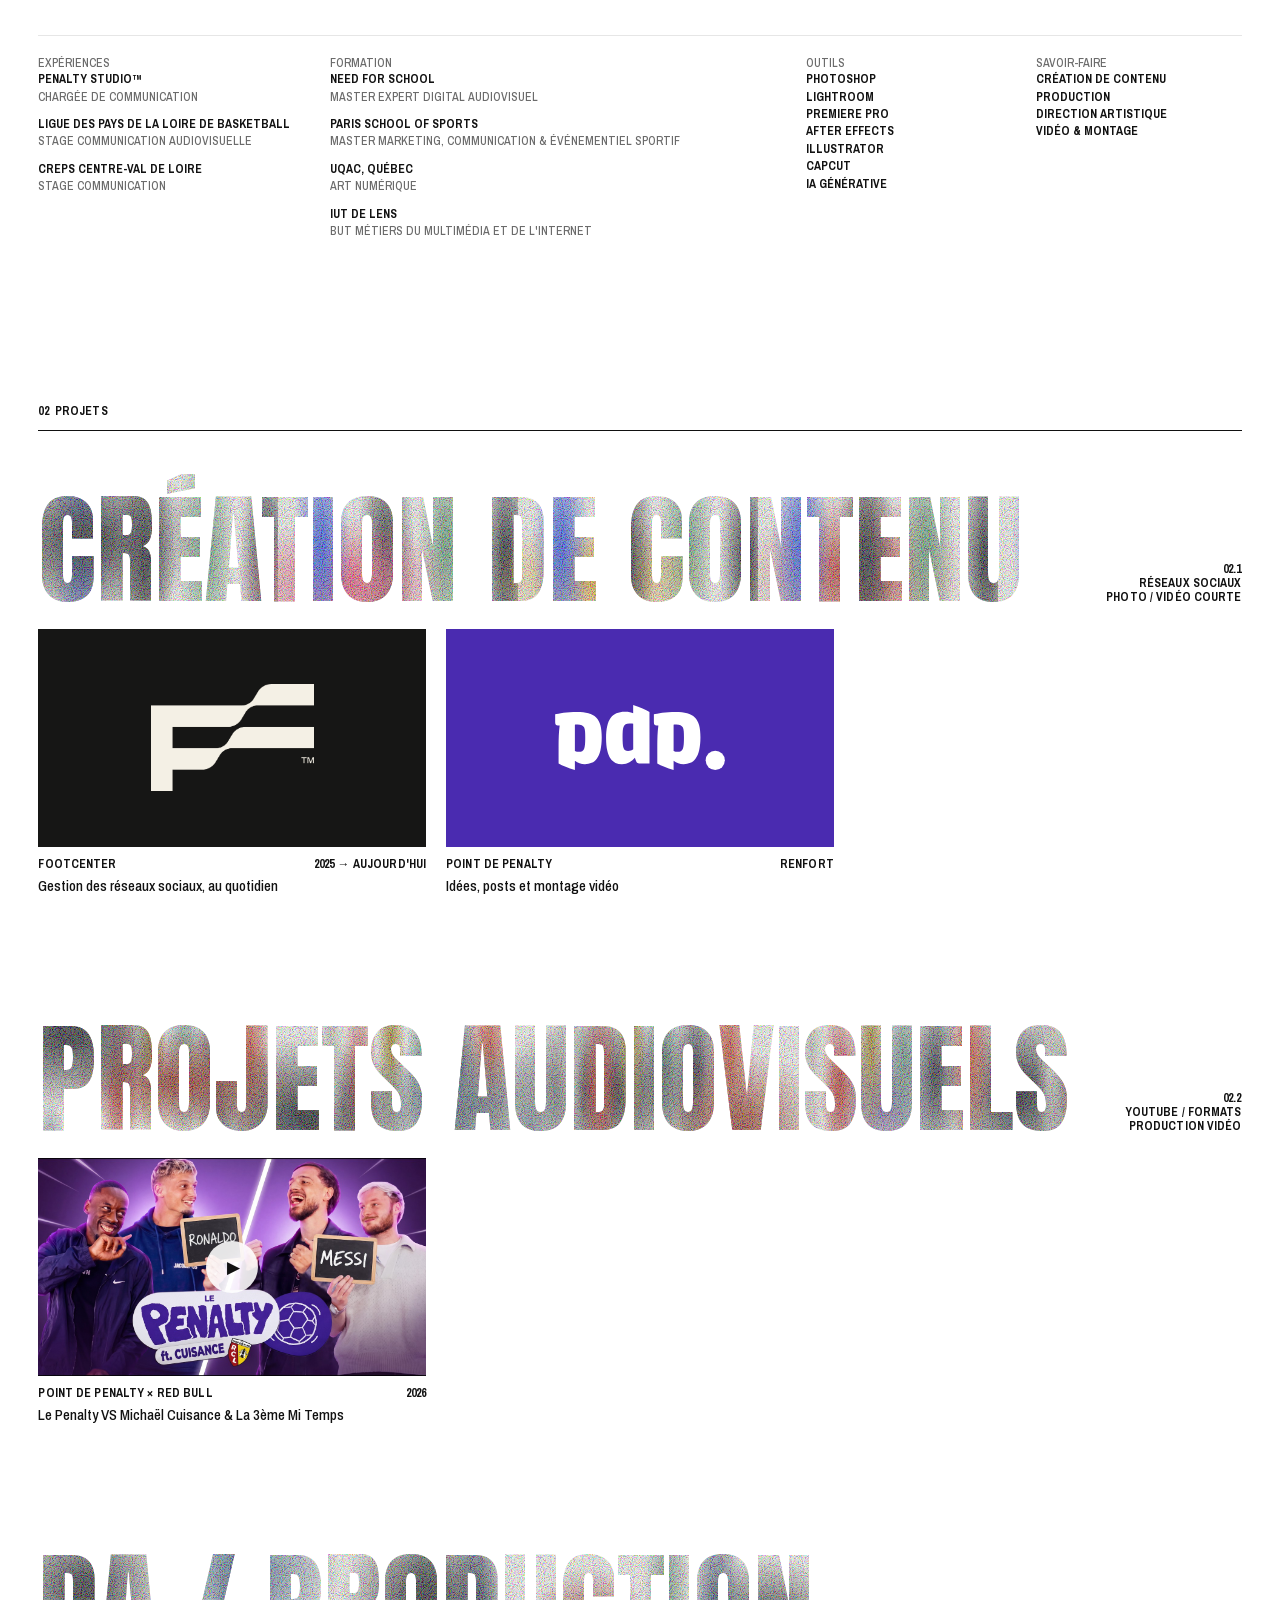
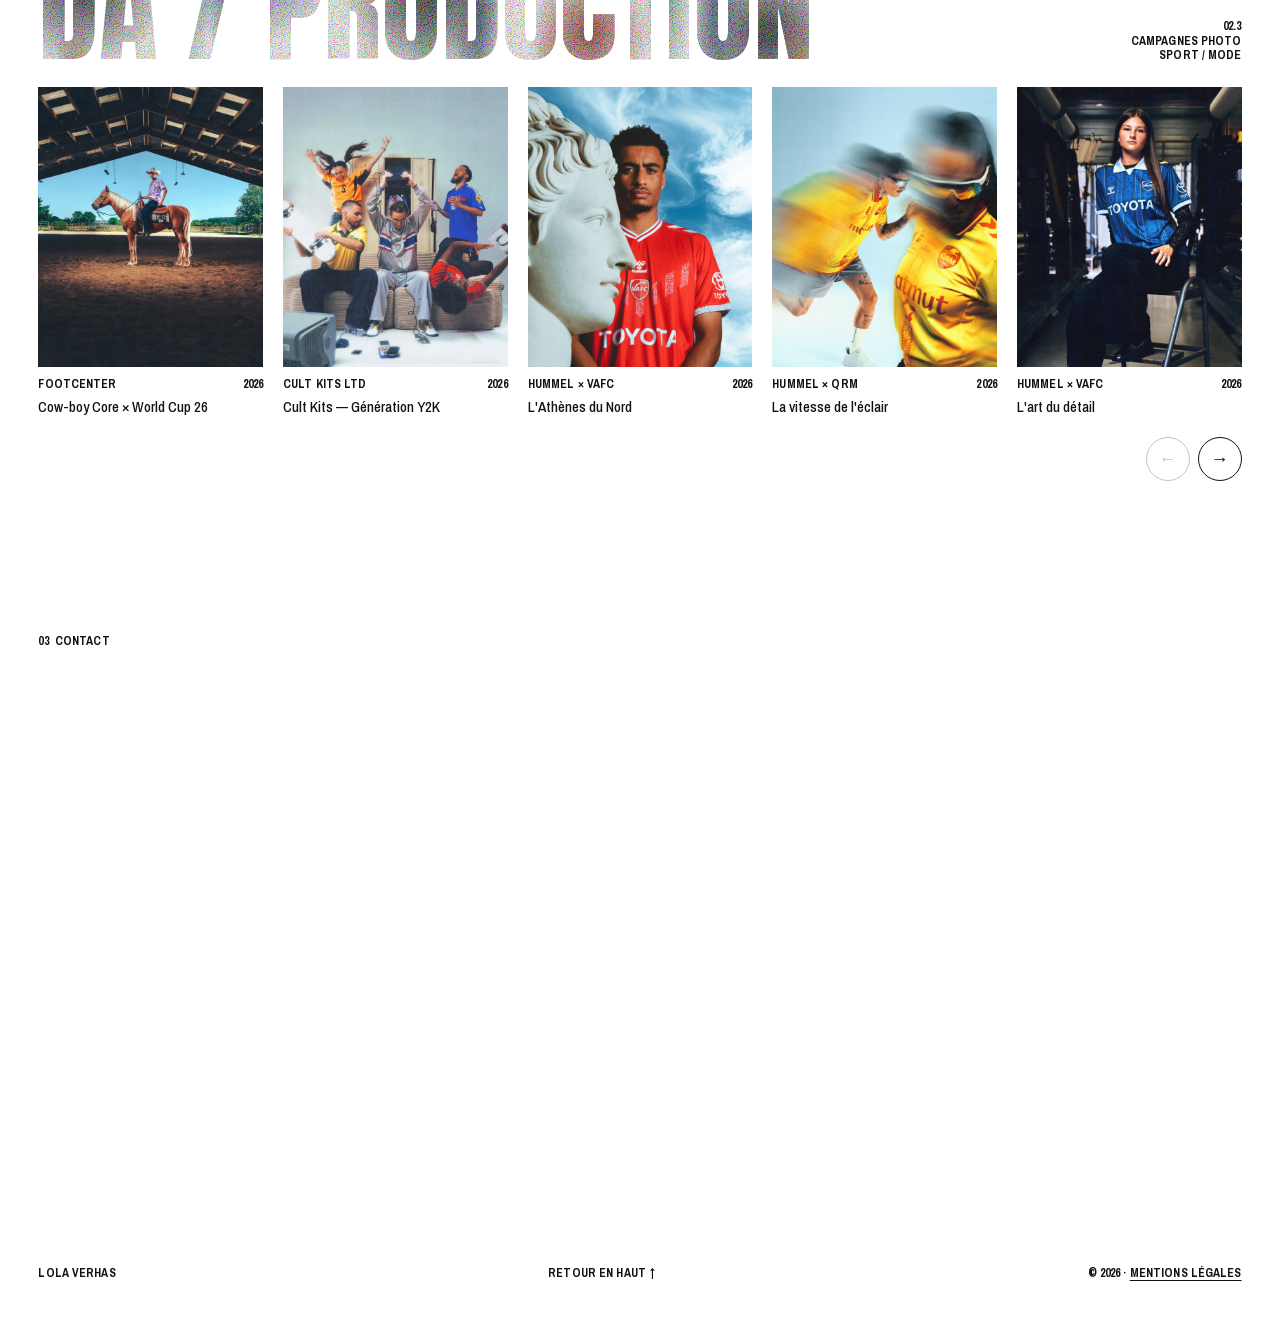
==== commit d504353d: "Présentation : trio de photos en bas à droite (portrait, tournage, shooting) Co-Authored-By: Claude " ====
--- a/index.html
+++ b/index.html
@@ -46,7 +46,11 @@
       <p>Spécialisée en création de contenu, je fais aussi de la production et de la direction artistique. Réseaux sociaux, vidéos YouTube, campagnes pour des marques et des clubs de foot : de l'idée et du moodboard jusqu'au plateau, je donne une forme à ce qui se passe autour du terrain.</p>
     </div>
     </div>
-    <figure class="intro__photo"><img src="img/lola/portrait.jpg" alt="Portrait de Lola Verhas, béret Kangol noir, chemise blanche et cravate, sur fond gris"></figure>
+    <div class="intro__photos">
+      <figure class="intro__photo"><img src="img/lola/portrait.jpg" alt="Portrait de Lola Verhas, béret Kangol noir, chemise blanche et cravate, sur fond gris"></figure>
+      <figure class="intro__photo"><img src="img/lola/tournage.jpg" alt="Lola Verhas derrière une caméra sur trépied, casque sur les oreilles, pendant une conférence" loading="lazy"></figure>
+      <figure class="intro__photo"><img src="img/lola/shooting.jpg" alt="Lola Verhas en maillot de Tottenham tendant une chaussure de foot vers l'objectif" loading="lazy"></figure>
+    </div>
   </div>
 
   <dl class="credits profile">
--- a/style.css
+++ b/style.css
@@ -763,10 +763,6 @@
   transition: top .2s;
 }
 .skip:focus { top: 16px; }
-a:focus-visible, button:focus-visible { outline: 2px solid var(--ink); outline-offset: 4px; }
-.carousel__btn:focus-visible { outline-offset: 3px; }
-/* contour léger des grands titres texturés : lisibilité des zones claires du dégradé */
-.big.tex, .mid.tex { -webkit-text-stroke: 1px rgba(17, 17, 17, .28); }
 
 /* Info avant lecture YouTube */
 .video__cap { display: flex; justify-content: space-between; gap: 16px; align-items: baseline; flex-wrap: wrap; }
@@ -784,3 +780,16 @@
 .foot a[href="mentions-legales.html"] { text-decoration: underline; text-underline-offset: 3px; }
 .legal h1, .legal h2 { line-height: 1.05; font-size: clamp(40px, 6vw, 88px); }
 .legal .label { margin-bottom: 16px; }
+
+/* Présentation : trio de photos en bas à droite */
+.intro__photos { display: grid; grid-template-columns: repeat(2, minmax(0, 1fr)); gap: 10px; }
+#presentation .intro__photos .intro__photo { width: 100%; max-width: none; margin: 0; position: static; height: auto; aspect-ratio: 4 / 5; overflow: hidden; }
+#presentation .intro__photos .intro__photo img { position: static; width: 100%; height: 100%; object-fit: cover; }
+.intro__photos .intro__photo:nth-child(2) img { object-position: 50% 45%; }
+.intro__photos .intro__photo:nth-child(3) { grid-column: 1; }
+@media (min-width: 900px) {
+  #presentation .intro__photos { order: 2; justify-self: end; width: clamp(300px, 26vw, 400px); }
+}
+@media (max-width: 899px) {
+  #presentation .intro__photos { width: min(100%, 360px); margin: 0 auto; }
+}
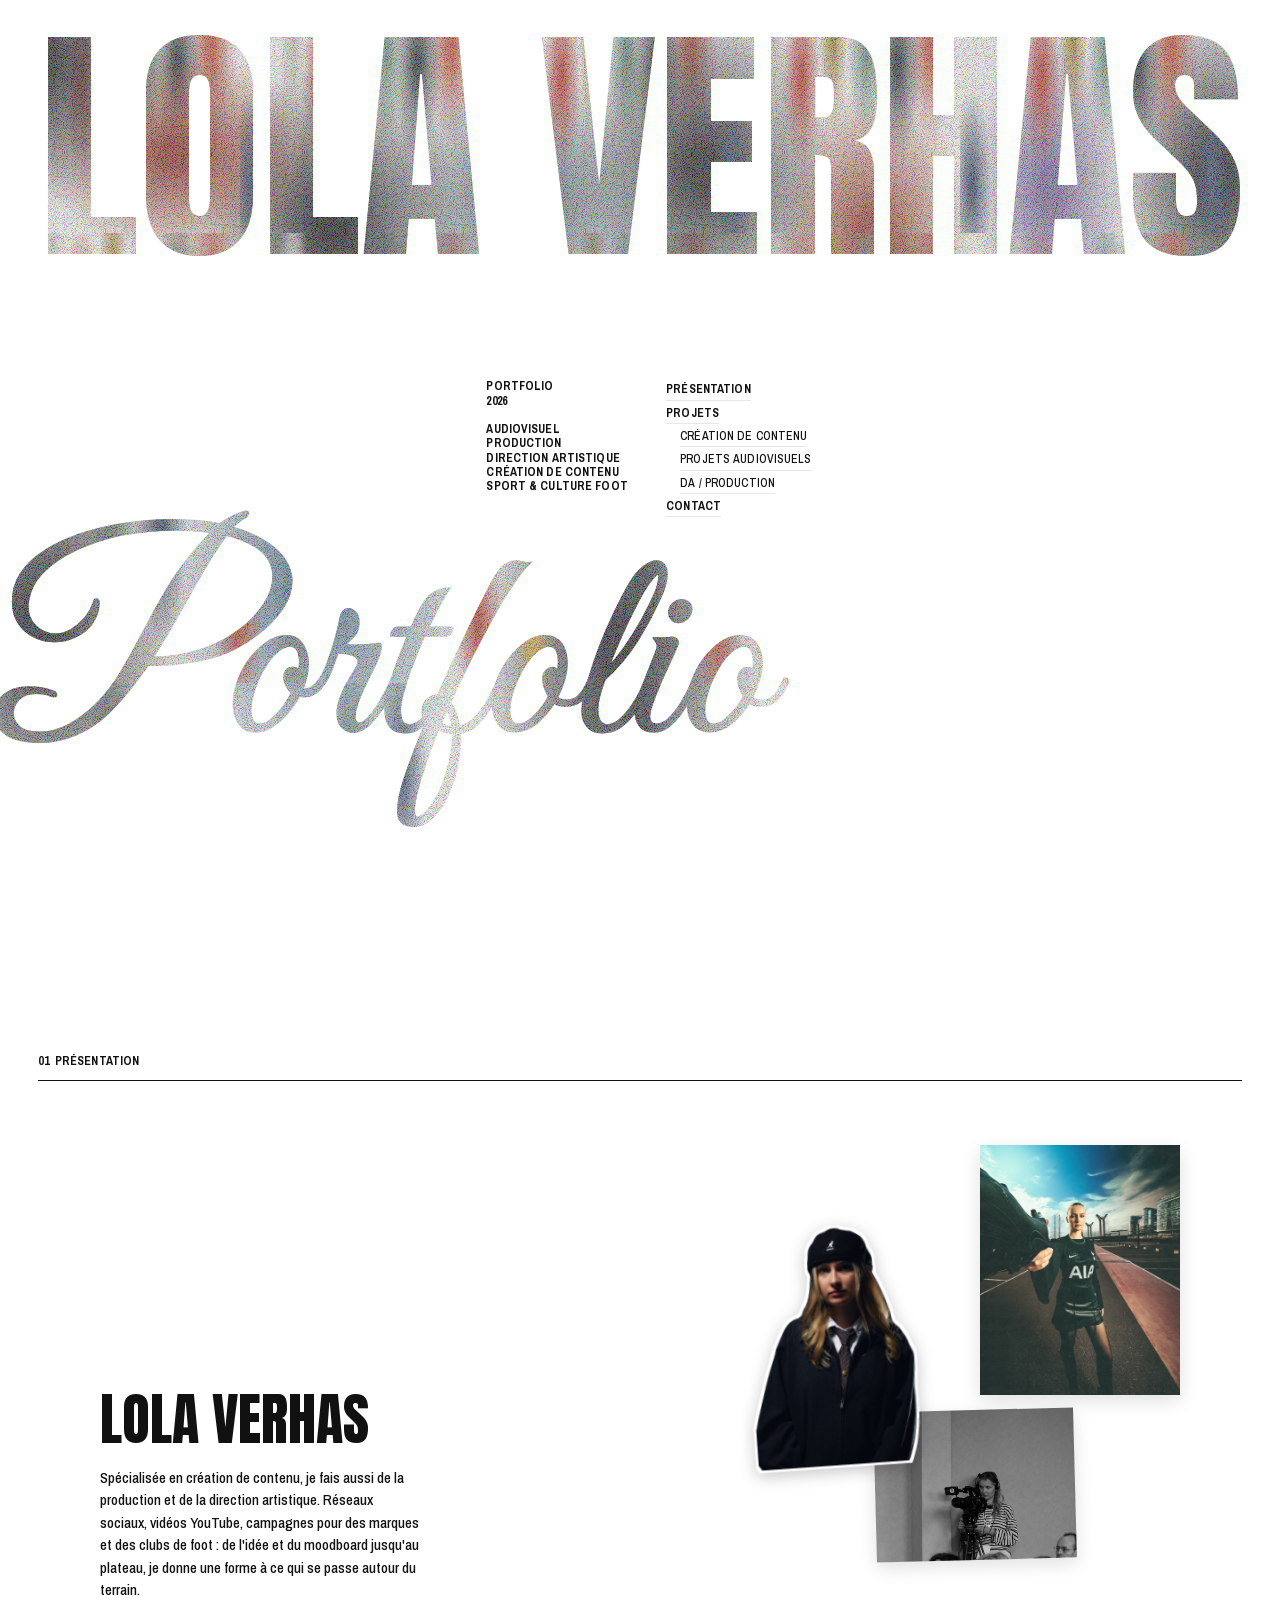
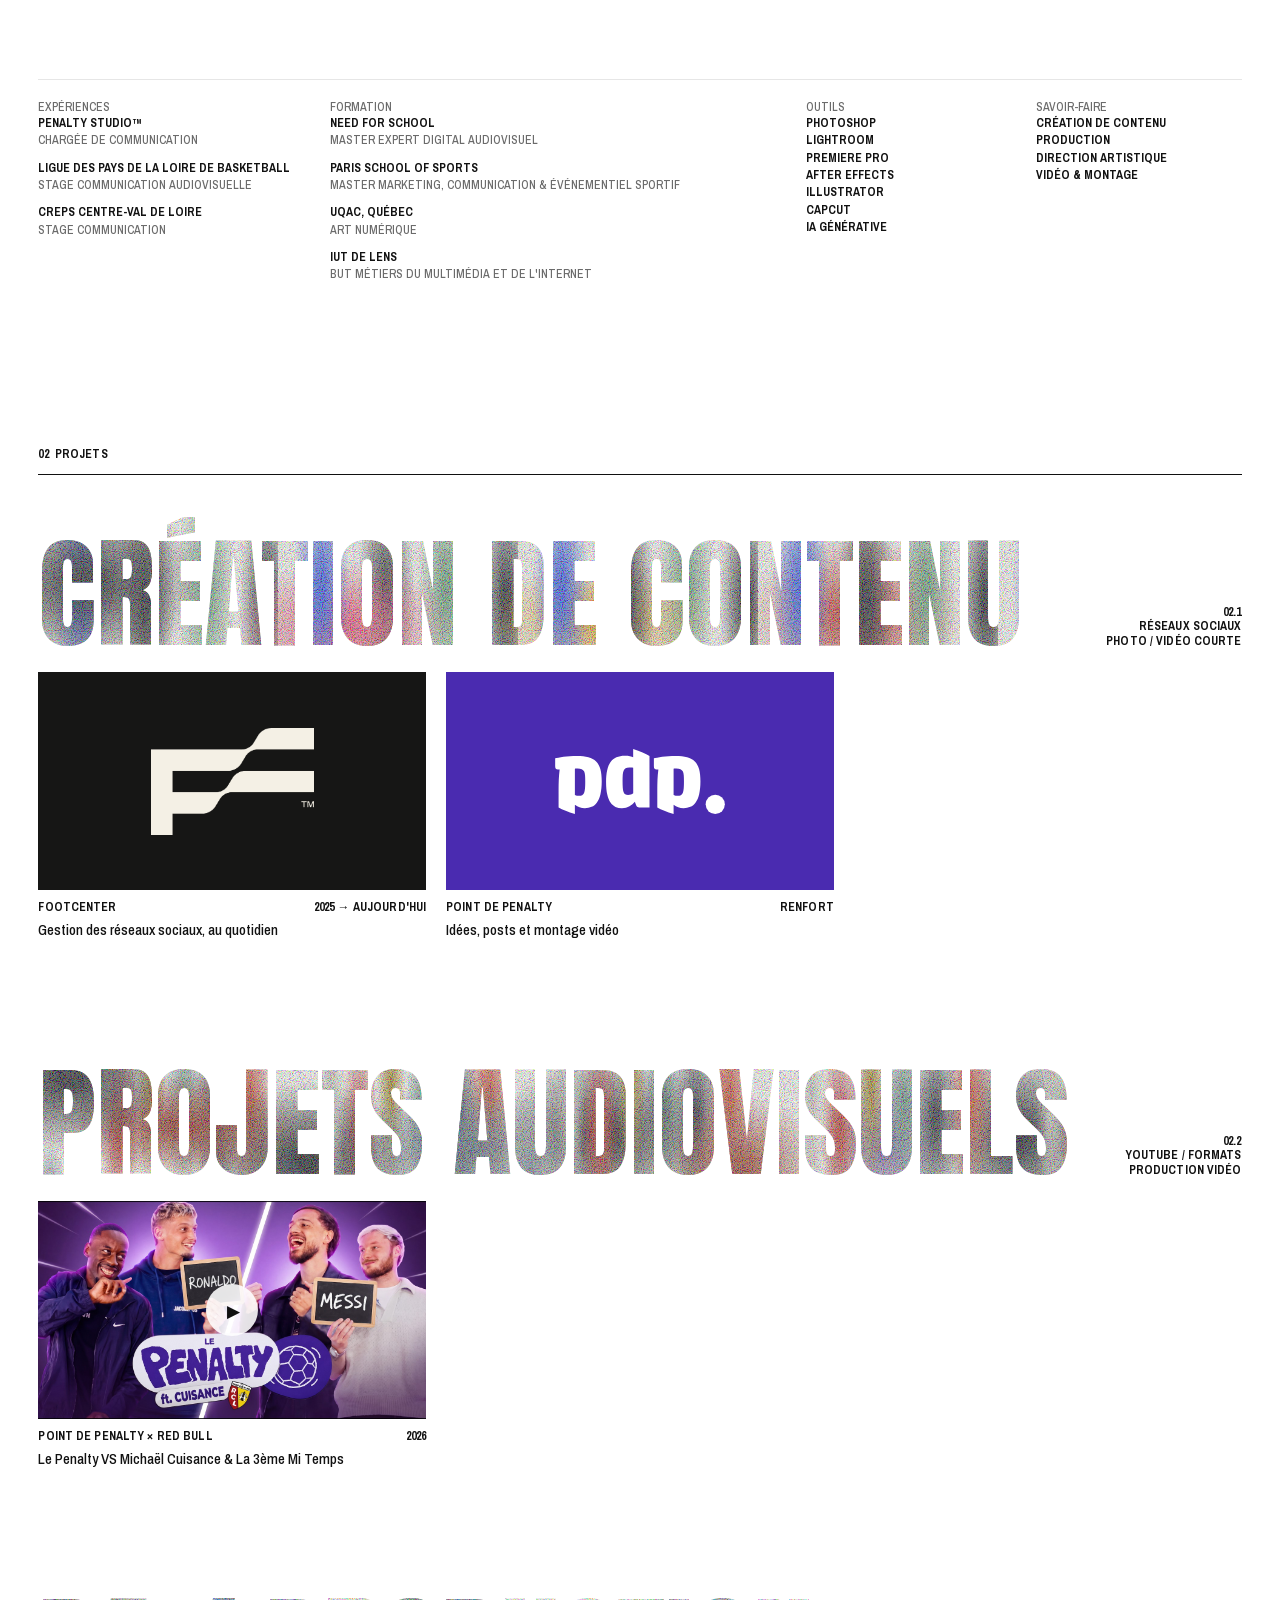
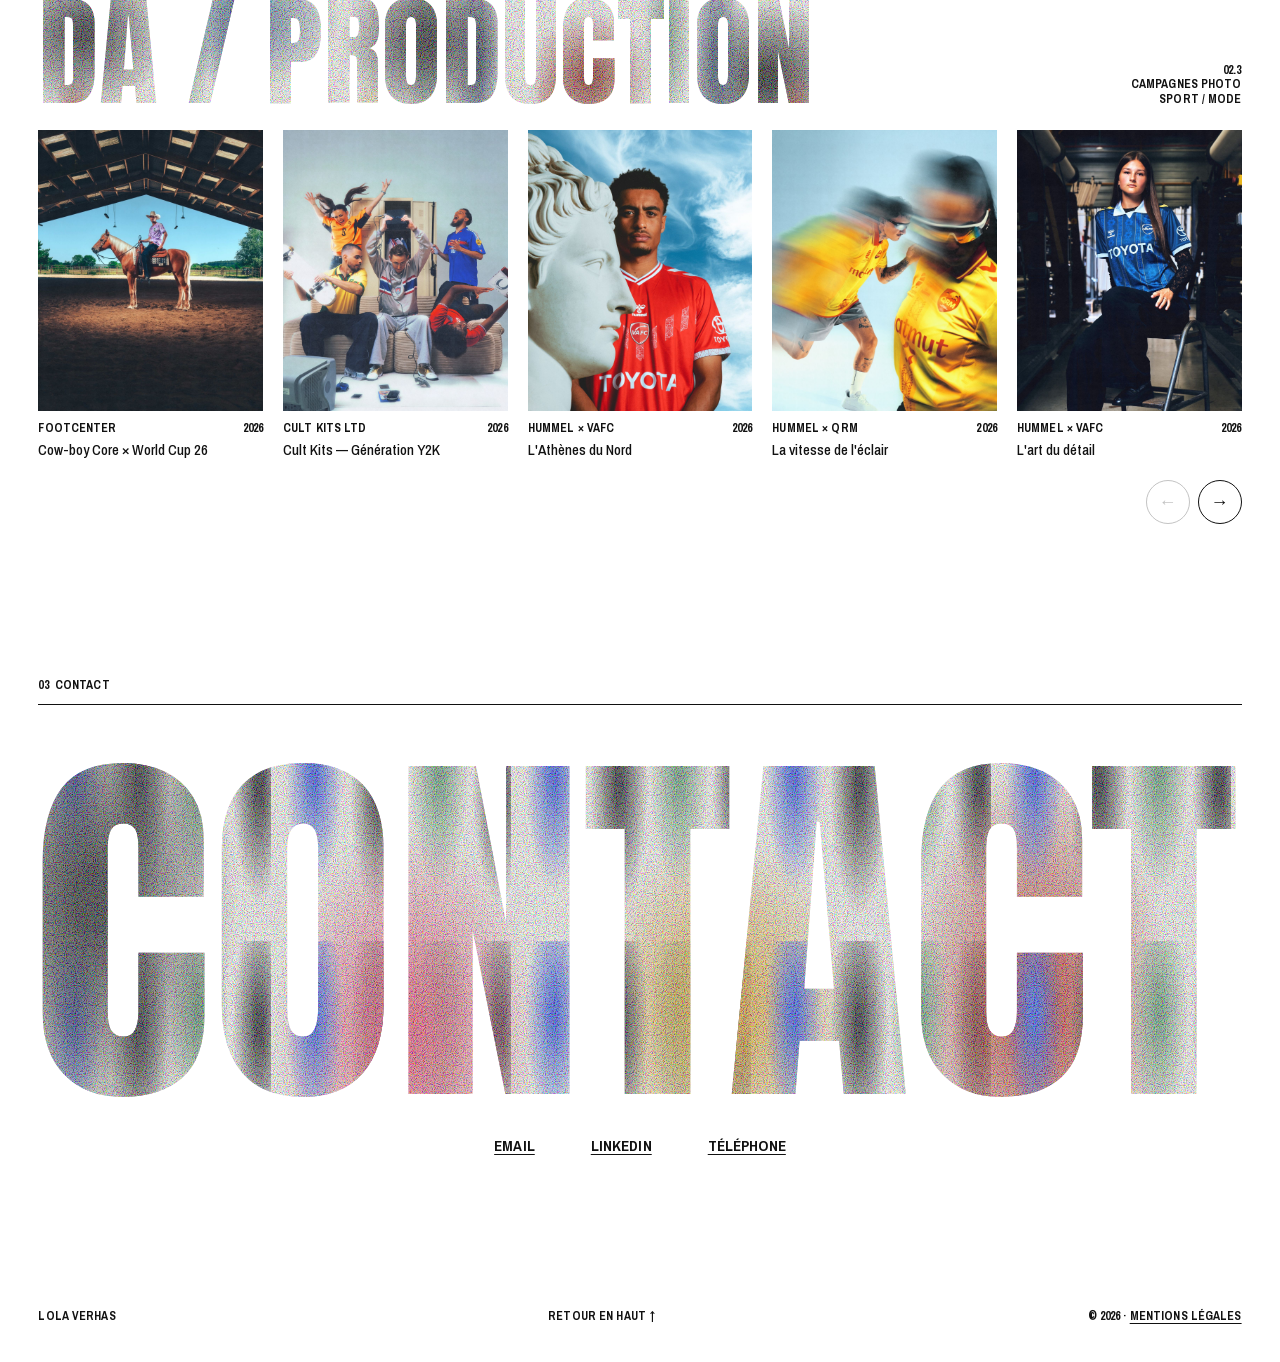
==== commit 23354264: "Présentation : collage (portrait détouré en sticker, photo couleur à droite, tournage en N&B dessous" ====
--- a/index.html
+++ b/index.html
@@ -46,10 +46,10 @@
       <p>Spécialisée en création de contenu, je fais aussi de la production et de la direction artistique. Réseaux sociaux, vidéos YouTube, campagnes pour des marques et des clubs de foot : de l'idée et du moodboard jusqu'au plateau, je donne une forme à ce qui se passe autour du terrain.</p>
     </div>
     </div>
-    <div class="intro__photos">
-      <figure class="intro__photo"><img src="img/lola/portrait.jpg" alt="Portrait de Lola Verhas, béret Kangol noir, chemise blanche et cravate, sur fond gris"></figure>
-      <figure class="intro__photo"><img src="img/lola/tournage.jpg" alt="Lola Verhas derrière une caméra sur trépied, casque sur les oreilles, pendant une conférence" loading="lazy"></figure>
-      <figure class="intro__photo"><img src="img/lola/shooting.jpg" alt="Lola Verhas en maillot de Tottenham tendant une chaussure de foot vers l'objectif" loading="lazy"></figure>
+    <div class="collage">
+      <img class="collage__sticker" src="img/lola/sticker.png" alt="Lola Verhas détourée en sticker, béret Kangol noir, chemise blanche et cravate">
+      <img class="collage__color" src="img/lola/shooting.jpg" alt="Lola Verhas en maillot de Tottenham tendant une chaussure de foot vers l'objectif" loading="lazy">
+      <img class="collage__under" src="img/lola/tournage.jpg" alt="Lola Verhas derrière une caméra sur trépied, casque sur les oreilles, pendant une conférence" loading="lazy">
     </div>
   </div>
 
--- a/style.css
+++ b/style.css
@@ -793,3 +793,28 @@
 @media (max-width: 899px) {
   #presentation .intro__photos { width: min(100%, 360px); margin: 0 auto; }
 }
+
+/* Présentation : collage (sticker, photo couleur, photo dessous) */
+.collage { position: relative; width: min(100%, 520px); aspect-ratio: 1 / 1.02; }
+.collage img { position: absolute; display: block; height: auto; }
+.collage__color {
+  right: 0; top: 0; width: 46%; z-index: 1;
+  box-shadow: 0 6px 18px rgba(0,0,0,.12);
+}
+.collage__under {
+  left: 34%; top: 53%; width: 40%; z-index: 2;
+  filter: grayscale(1) contrast(1.05);
+  box-shadow: 0 6px 18px rgba(0,0,0,.12);
+  transform: rotate(-1.5deg);
+}
+.collage__sticker {
+  left: 0; top: 17%; width: 40%; z-index: 3;
+  filter: drop-shadow(0 4px 8px rgba(0,0,0,.22));
+  transform: rotate(-4deg);
+}
+@media (min-width: 900px) {
+  #presentation .collage { order: 2; justify-self: end; width: clamp(380px, 34vw, 540px); }
+}
+@media (max-width: 899px) { #presentation .collage { margin: 0 auto; width: min(100%, 380px); } }
+.collage { aspect-ratio: 1 / 1.05; }
+.collage__under { top: 58%; left: 30%; width: 46%; aspect-ratio: 4 / 3; object-fit: cover; object-position: 50% 45%; }
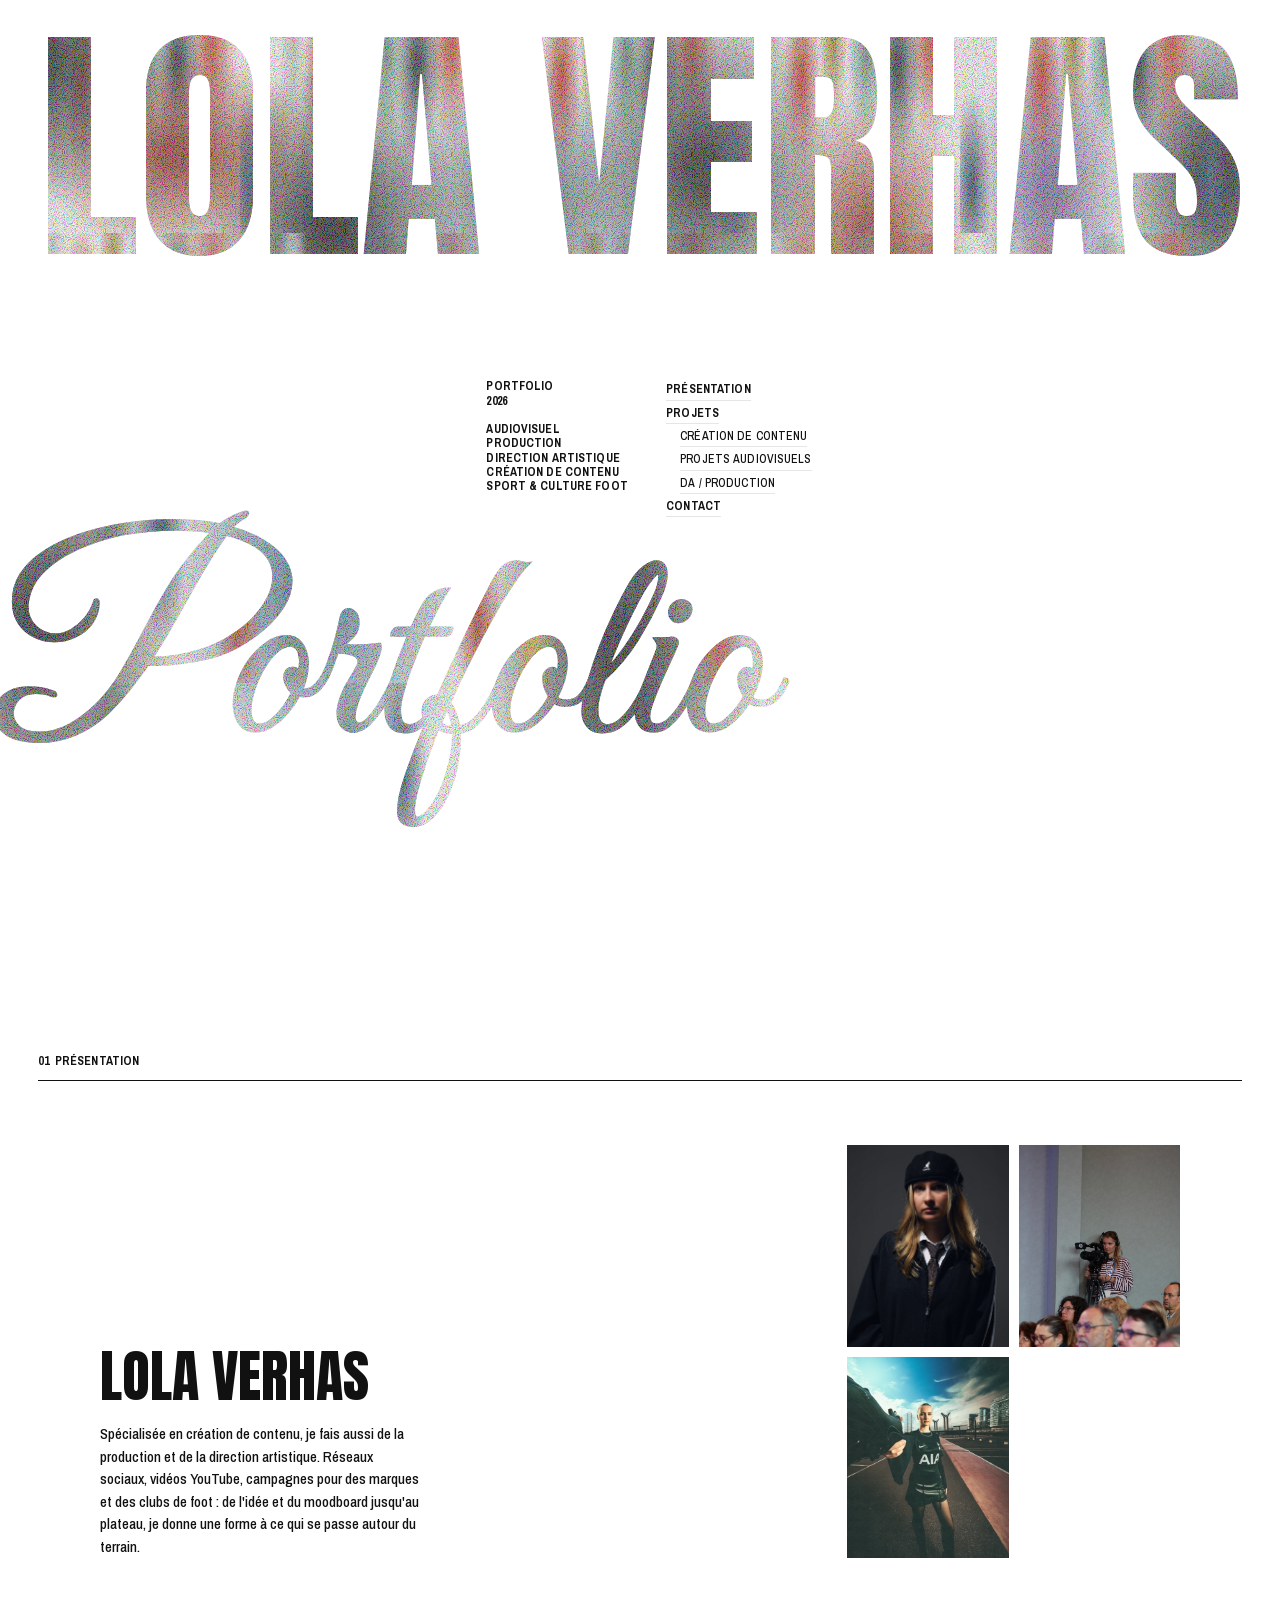
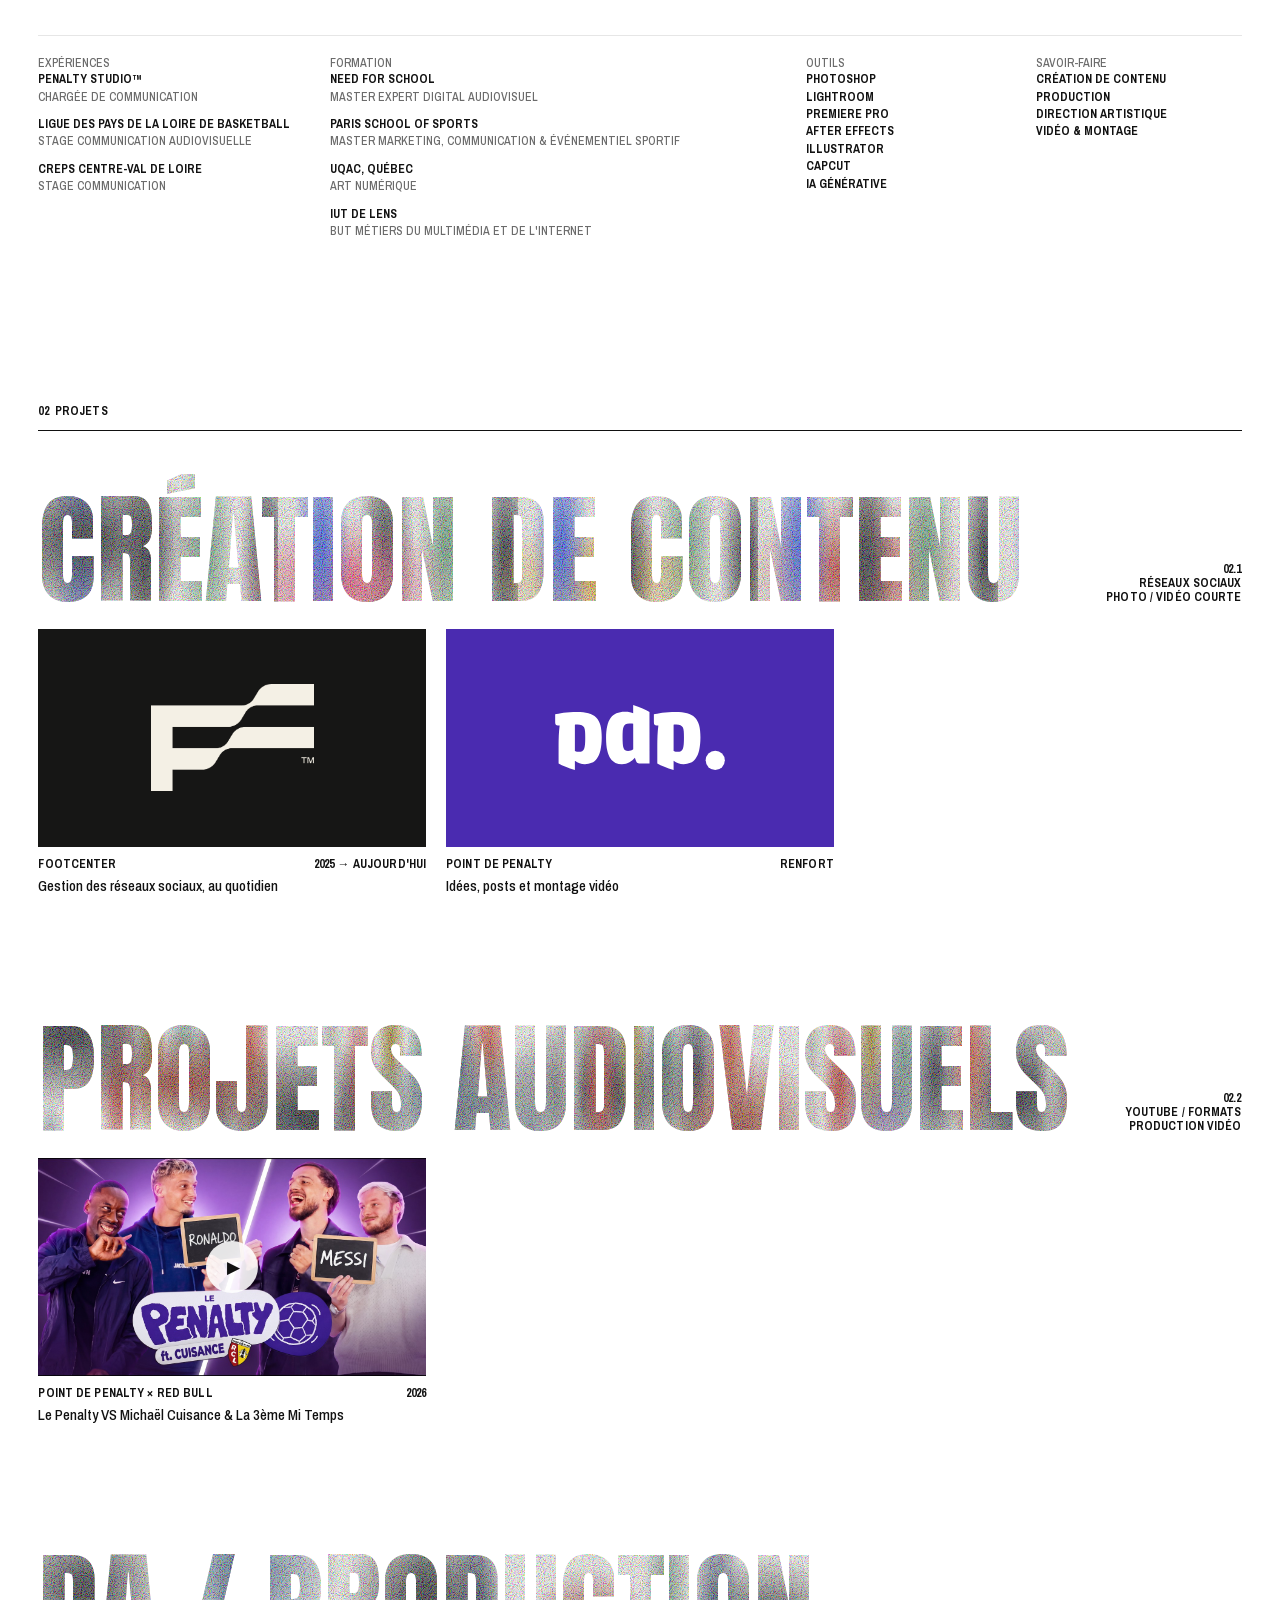
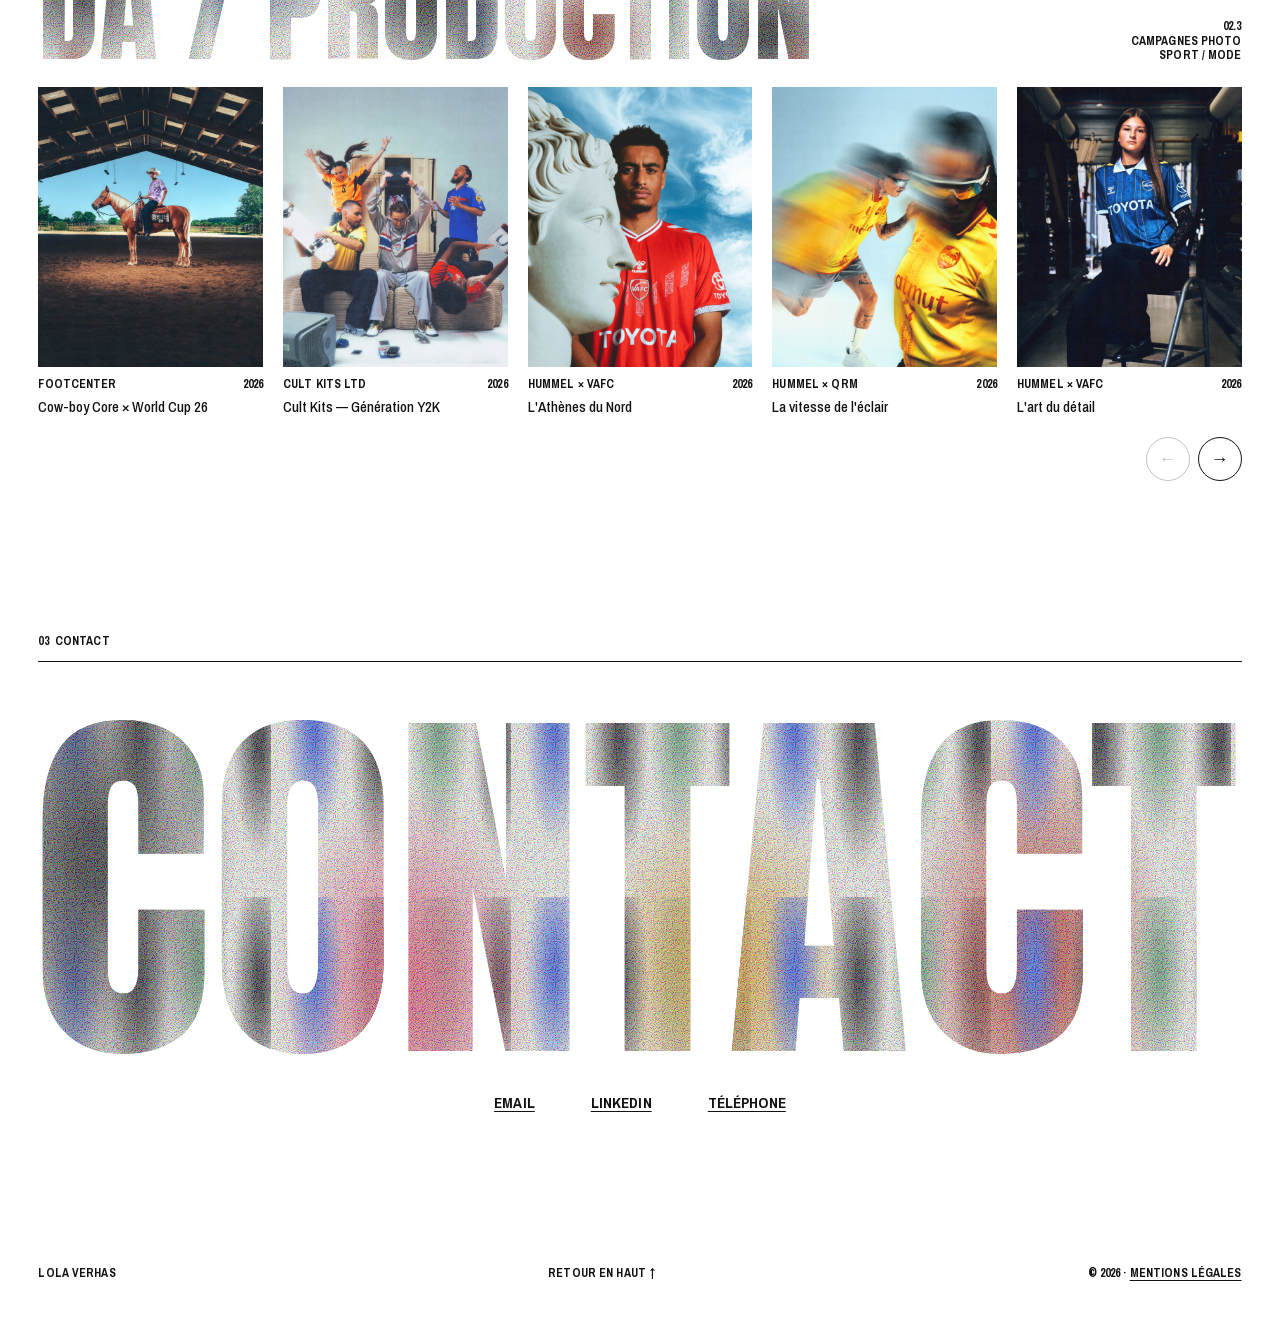
==== commit 51e3a542: "Revert "Présentation : collage (portrait détouré en sticker, photo couleur à droite, tournage en N&B" ====
--- a/index.html
+++ b/index.html
@@ -46,10 +46,10 @@
       <p>Spécialisée en création de contenu, je fais aussi de la production et de la direction artistique. Réseaux sociaux, vidéos YouTube, campagnes pour des marques et des clubs de foot : de l'idée et du moodboard jusqu'au plateau, je donne une forme à ce qui se passe autour du terrain.</p>
     </div>
     </div>
-    <div class="collage">
-      <img class="collage__sticker" src="img/lola/sticker.png" alt="Lola Verhas détourée en sticker, béret Kangol noir, chemise blanche et cravate">
-      <img class="collage__color" src="img/lola/shooting.jpg" alt="Lola Verhas en maillot de Tottenham tendant une chaussure de foot vers l'objectif" loading="lazy">
-      <img class="collage__under" src="img/lola/tournage.jpg" alt="Lola Verhas derrière une caméra sur trépied, casque sur les oreilles, pendant une conférence" loading="lazy">
+    <div class="intro__photos">
+      <figure class="intro__photo"><img src="img/lola/portrait.jpg" alt="Portrait de Lola Verhas, béret Kangol noir, chemise blanche et cravate, sur fond gris"></figure>
+      <figure class="intro__photo"><img src="img/lola/tournage.jpg" alt="Lola Verhas derrière une caméra sur trépied, casque sur les oreilles, pendant une conférence" loading="lazy"></figure>
+      <figure class="intro__photo"><img src="img/lola/shooting.jpg" alt="Lola Verhas en maillot de Tottenham tendant une chaussure de foot vers l'objectif" loading="lazy"></figure>
     </div>
   </div>
 
--- a/style.css
+++ b/style.css
@@ -793,28 +793,3 @@
 @media (max-width: 899px) {
   #presentation .intro__photos { width: min(100%, 360px); margin: 0 auto; }
 }
-
-/* Présentation : collage (sticker, photo couleur, photo dessous) */
-.collage { position: relative; width: min(100%, 520px); aspect-ratio: 1 / 1.02; }
-.collage img { position: absolute; display: block; height: auto; }
-.collage__color {
-  right: 0; top: 0; width: 46%; z-index: 1;
-  box-shadow: 0 6px 18px rgba(0,0,0,.12);
-}
-.collage__under {
-  left: 34%; top: 53%; width: 40%; z-index: 2;
-  filter: grayscale(1) contrast(1.05);
-  box-shadow: 0 6px 18px rgba(0,0,0,.12);
-  transform: rotate(-1.5deg);
-}
-.collage__sticker {
-  left: 0; top: 17%; width: 40%; z-index: 3;
-  filter: drop-shadow(0 4px 8px rgba(0,0,0,.22));
-  transform: rotate(-4deg);
-}
-@media (min-width: 900px) {
-  #presentation .collage { order: 2; justify-self: end; width: clamp(380px, 34vw, 540px); }
-}
-@media (max-width: 899px) { #presentation .collage { margin: 0 auto; width: min(100%, 380px); } }
-.collage { aspect-ratio: 1 / 1.05; }
-.collage__under { top: 58%; left: 30%; width: 46%; aspect-ratio: 4 / 3; object-fit: cover; object-position: 50% 45%; }
